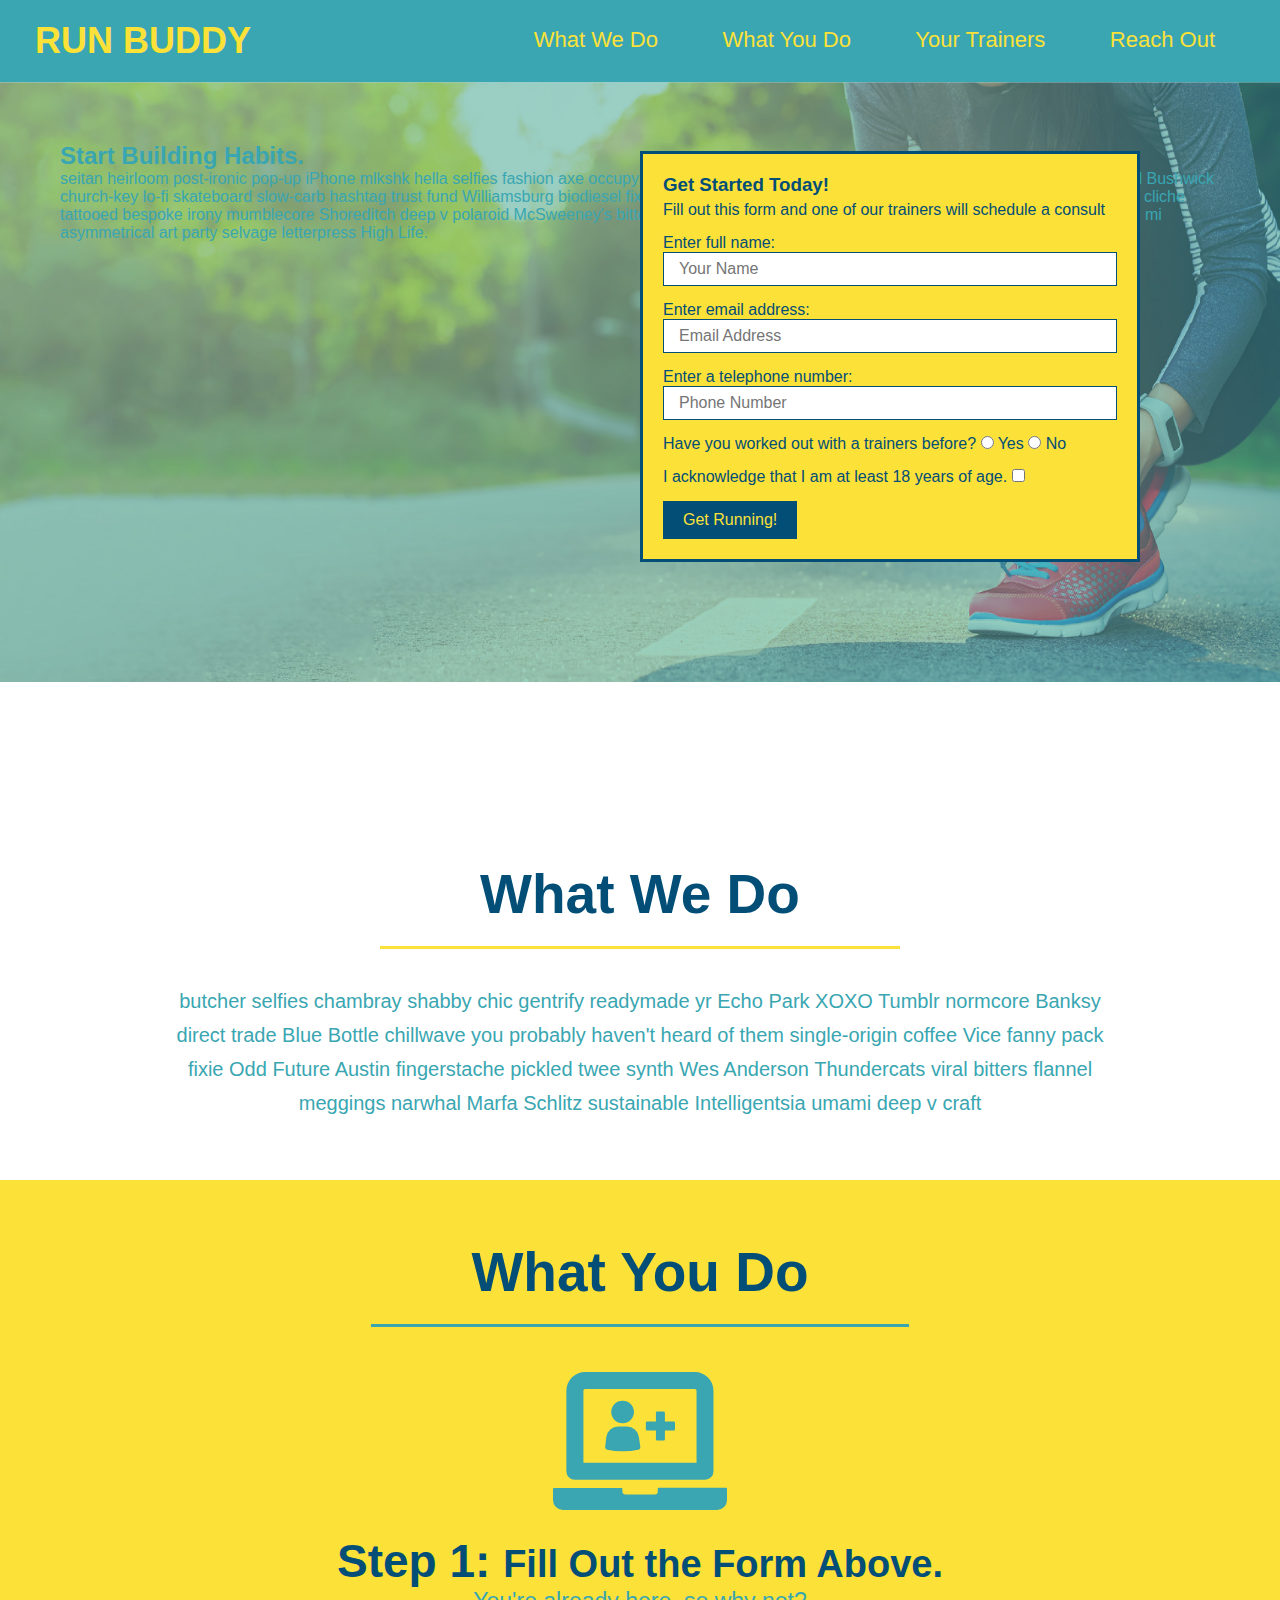
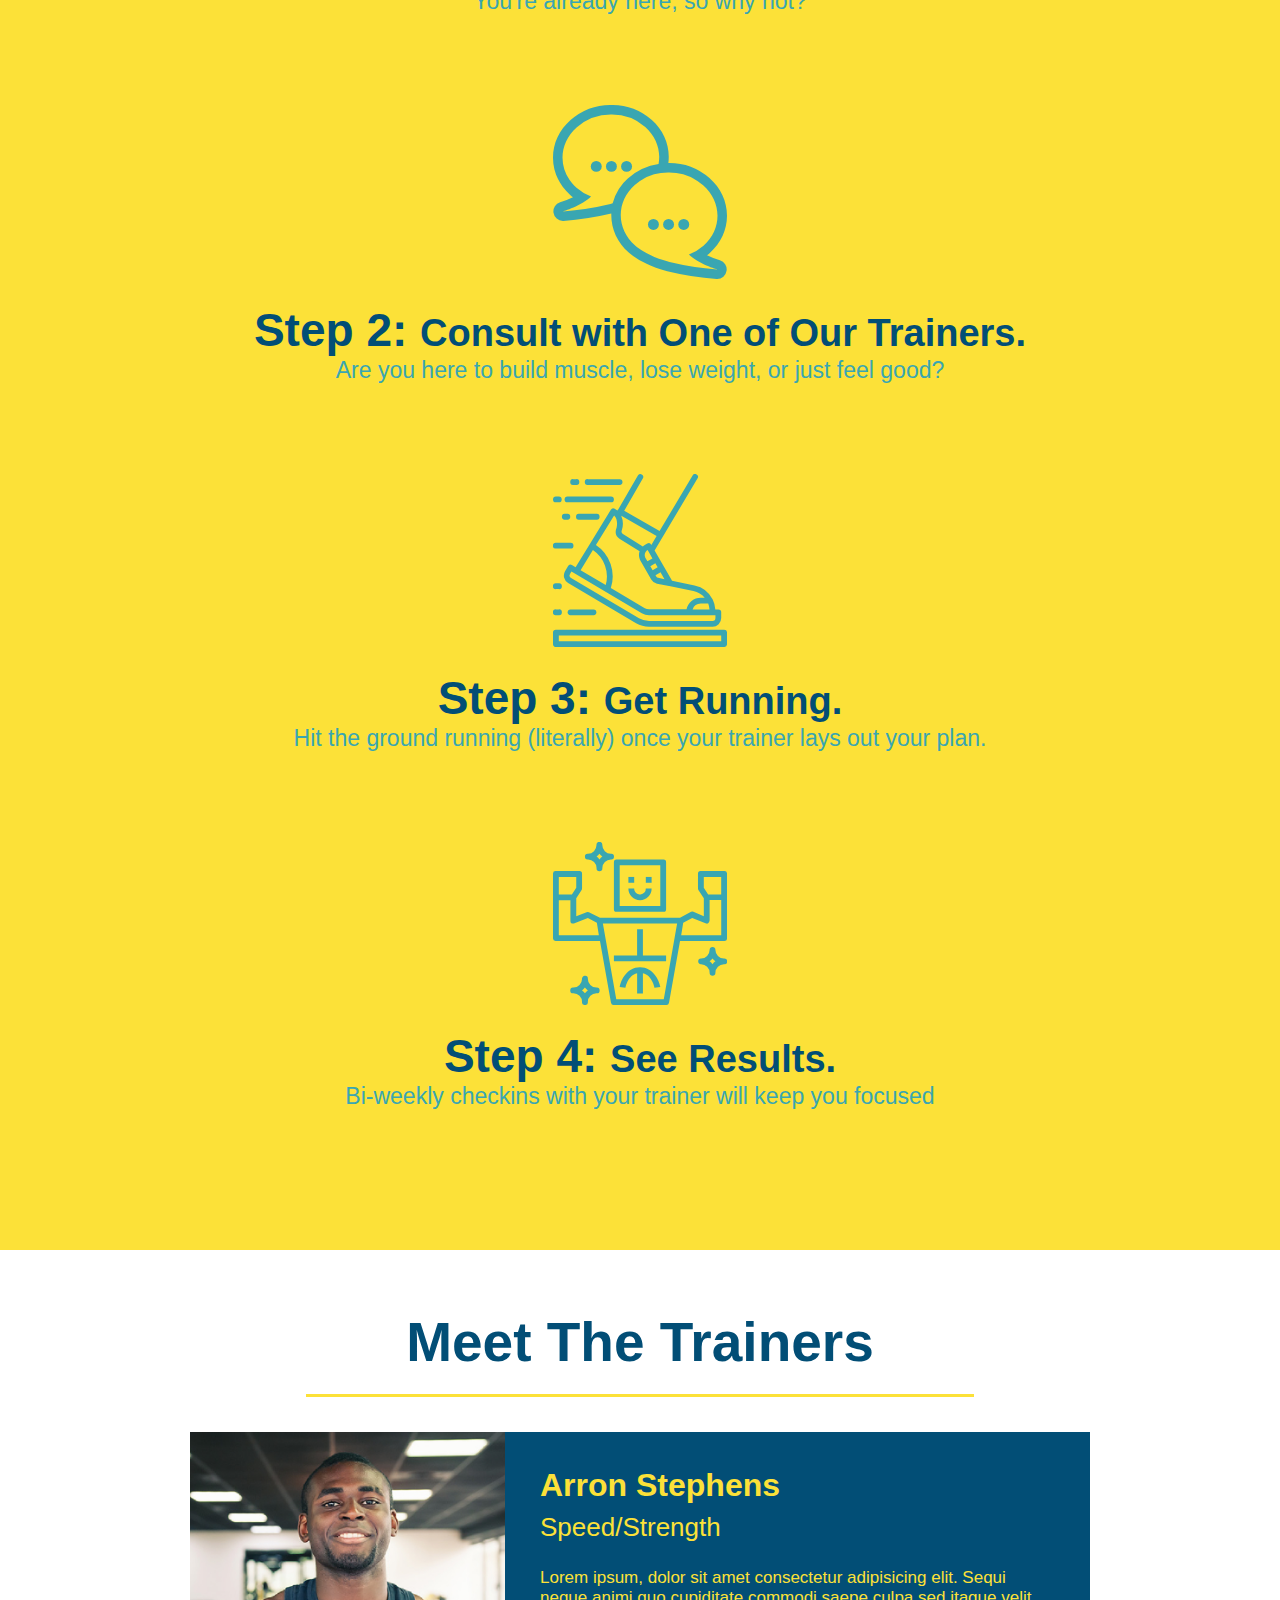
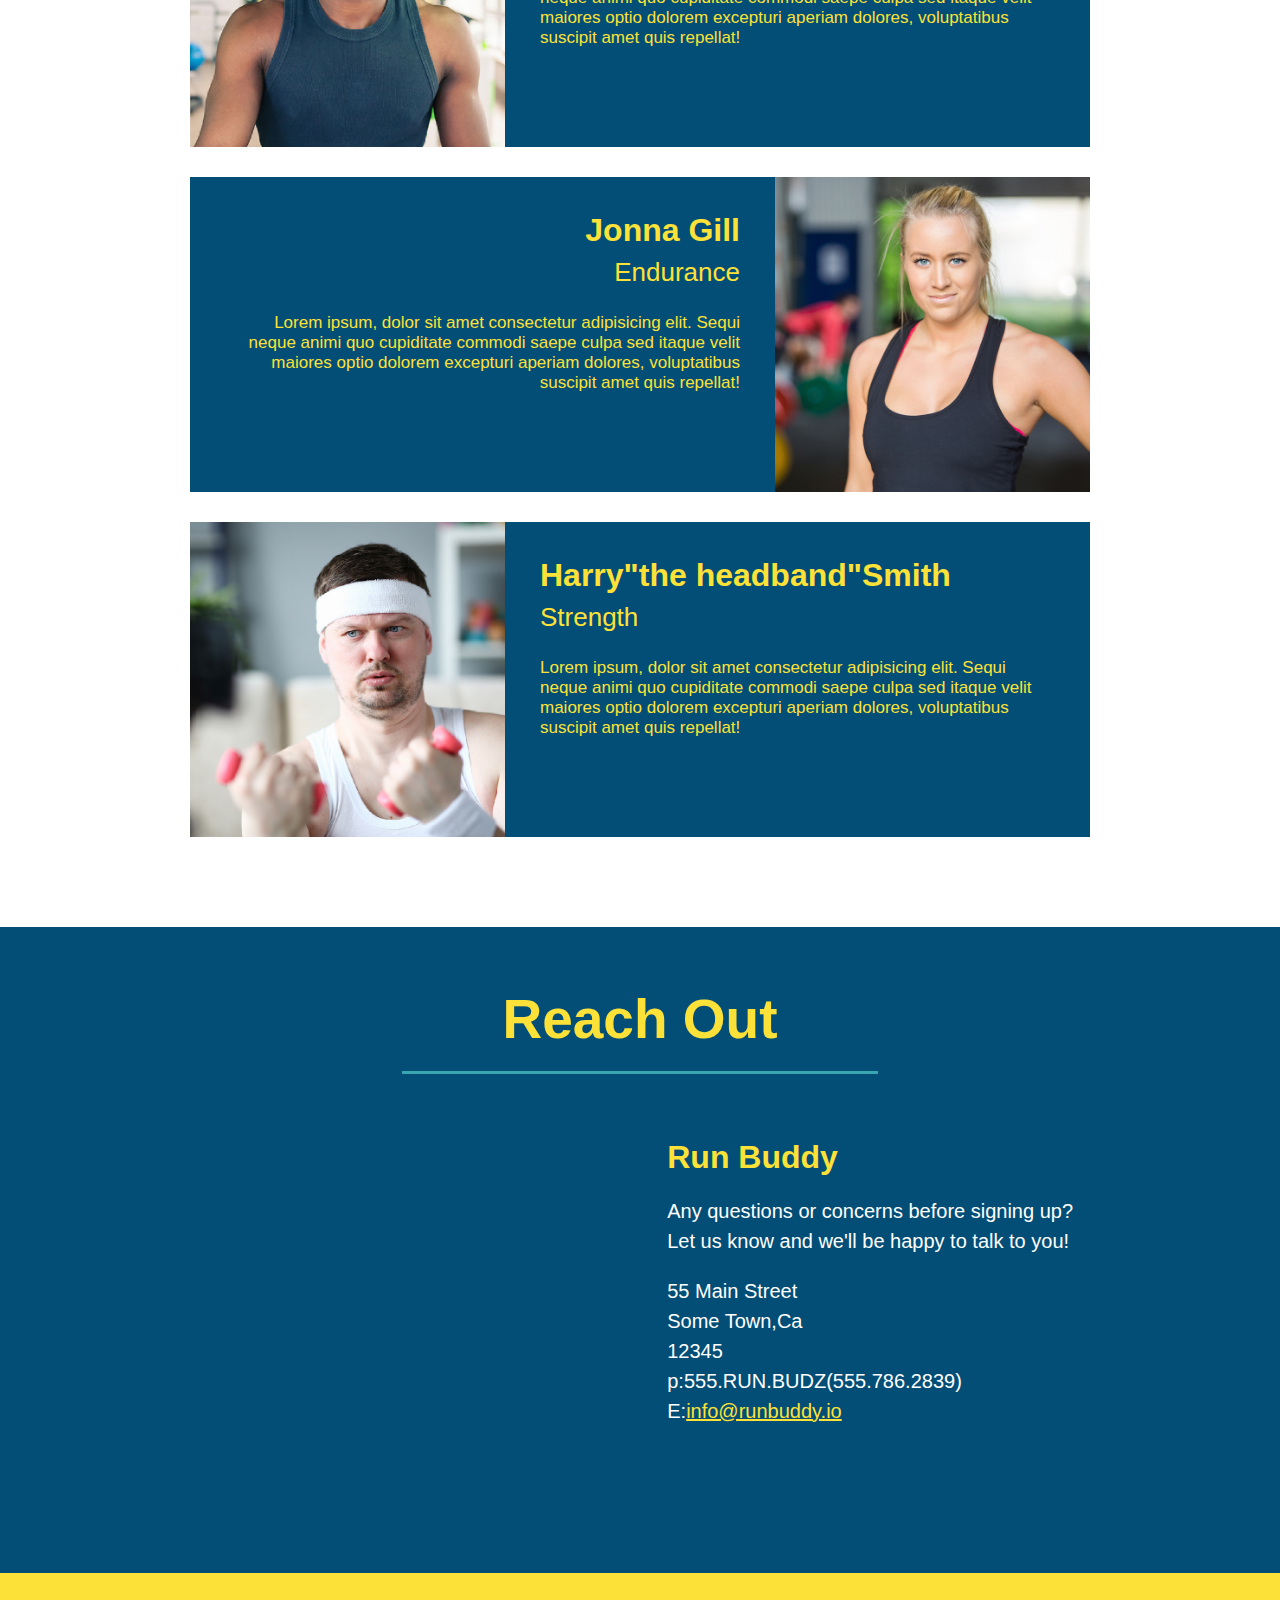
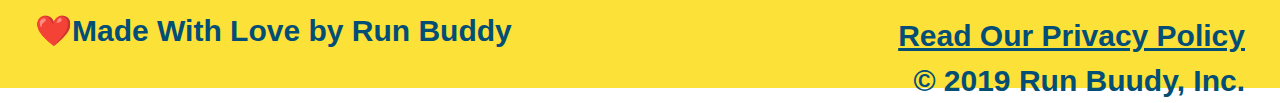
==== index.html @ 034f55db "add content to hero,replace image" ====
<!DOCTYPE html>
<html lang="en">
    <head>
    <meta charset="UTF-8"/>
    <title> Run Buddy</title> 
    <link rel="stylesheet" href="./assets/css/style.css" />
    </head>

    <body>
        <!--navigation-->
        <header> 
            <h1>
                <a href="/">RUN BUDDY</a> 
            </h1>
            <nav>
                <ul>
                    <li>
                        <a href="#what-we-do">What We Do</a>
                   </li>

                   <li>
                       <a href="#what-you-do">What You Do</a>
                   </li>

                   <li>
                       <a href="#your-trainers">Your Trainers</a>
                   </li>

                   <li>
                       <a href="#reach-out">Reach Out</a>
                   </li>
                </ul>
            </nav>
        </header>

        <section class="hero">
            <div class="hero-cta">
                <h2>Start Building Habits.</h2>
                <p>
                  seitan heirloom post-ironic pop-up iPhone mlkshk hella selfies fashion axe occupy readymade put a bird on it messenger bag Wes Anderson Schlitz plaid Bushwick church-key lo-fi skateboard slow-carb hashtag trust fund Williamsburg biodiesel fixie farm-to-table 8-bit banjo XOXO Banksy chillwave bicycle rights retro cliche tattooed bespoke irony mumblecore Shoreditch deep v polaroid McSweeney's bitters cray gentrify tofu Marfa you probably haven't heard of them yr banh mi asymmetrical art party selvage letterpress High Life.
                </p>
              </div>
            <div class="hero-form">
                <h3> Get Started Today!</h3>
                <p>Fill out this form and one of our trainers will schedule a consult</p>
                <!-- add form element-->
                <form>
                    <lable for="name">Enter full name:</lable>
                    <input type="text"placeholder="Your Name"name="name"id="name"class="form-input">
                    <lable for ="email">Enter email address:</lable>
                    <input type="email"placeholder="Email Address"name="email"id="email"class="form-input">
                    <lable for="phone">Enter a telephone number:</lable>
                    <input type="tel"placeholder="Phone Number"name="phone"id="phone"class="form-input">
                    <p>
                        Have you worked out with a trainers before?
                        <input type="radio"name="trainer-confirm"id="trainer-yes"/>
                        <lable for="tranier-yes">Yes</lable>
                        <input type="radio"name="trainer-confirm"id="trainer-no"/>
                        <lable for="trainer-no">No</lable>
                    </p>
                    <p>
                        I acknowledge that I am at least 18 years of age.
                        <input type="checkbox"name="age-confirm"id="checkbox"/>
                    </p>
                    <button type="submmit">
                        Get Running!
                    </button>
                </form>
            </div>
        </section>
        <!--hero/jumbotron-->
        <section>
        </section>

        <!--"what we do " section-->
        <section id="what-we-do" class="intro">
            <h2 class="section-title primary-border">What We Do</h2>
            <p>
                butcher selfies chambray shabby chic gentrify readymade yr Echo Park XOXO Tumblr normcore Banksy direct trade Blue Bottle chillwave you probably haven't heard of them single-origin coffee Vice fanny pack fixie Odd Future Austin fingerstache pickled twee synth Wes Anderson Thundercats viral bitters flannel meggings narwhal Marfa Schlitz sustainable Intelligentsia umami deep v craft
            </p>
        </section>

        <!--"what you do"section-->
        <section id="what-you-do" class="steps">
            <h2 class="section-title secondary-border">What You Do</h2>

            <div>
                <img src="./assets/images/step-1.svg" alt=""/>
                <h3>Step 1: <span>Fill Out the Form Above.</span></h3>
                <p>You're already here, so why not?</p>
            </div>

            <div>
                <img src="./assets/images/step-2.svg" alt=""/>
                <h3>Step 2: <span>Consult with One of Our Trainers.</span></h3>
                <p>Are you here to build muscle, lose weight, or just feel good?</p>
            </div>

            <div>
                <img src="./assets/images/step-3.svg" alt=""/>
                <h3>Step 3: <span>Get Running.</span></h3>
                <p>Hit the ground running (literally) once your trainer lays out your plan.</p>
            </div>

            <div>
                <img src="./assets/images/step-4.svg" alt=""/>
                <h3>Step 4: <span>See Results.</span></h3>
                <p>Bi-weekly checkins with your trainer will keep you focused</p>
            </div>
        </section>

        <!--"meet the trainers"section-->
        <section id="your-trainers" class="trainers">
            <h2 class="section-title primary-border">
                Meet The Trainers
            </h2>
            <article class="trainer">
                <img src="./assets/images/trainer-1.jpg"alt="Arron stephens in his workout clothes,ready to pump iron"/>
                <div class="trainer-bio text-left">
                    <h3>Arron Stephens</h3>
                    <h4>Speed/Strength</h4>
                    <p>
                        Lorem ipsum, dolor sit amet consectetur adipisicing elit. Sequi neque animi quo cupiditate commodi saepe culpa sed
                        itaque velit maiores optio dolorem excepturi aperiam dolores, voluptatibus suscipit amet quis repellat!
                    </p>
                </div>
            </article>
            <!--second trainer bio-->
            <article class="trainer">
                <div class="trainer-bio text-right" >
                    <h3>Jonna Gill</h3>
                    <h4>Endurance</h4>
                    <p>
                        Lorem ipsum, dolor sit amet consectetur adipisicing elit. Sequi neque animi quo cupiditate commodi saepe culpa sed
                        itaque velit maiores optio dolorem excepturi aperiam dolores, voluptatibus suscipit amet quis repellat!
                    </p>
                </div>
                <img src="./assets/images/trainer-2.jpg"alt="Joanna Gill cooling off after a workout"/>
            </article>
            <!--third trainer bio-->
            <article class="trainer">
                <img src="./assets/images/trainer-3.jpg"alt="Harry Smith wearing a headband and lifting comically small pink weights"/>
                <div class="trainer-bio text-left">
                    <h3>Harry"the headband"Smith</h3>
                    <h4>Strength</h4>
                    <p> Lorem ipsum, dolor sit amet consectetur adipisicing elit. Sequi neque animi quo cupiditate commodi saepe culpa sed
                        itaque velit maiores optio dolorem excepturi aperiam dolores, voluptatibus suscipit amet quis repellat!</p>
                </div>

            </article>
        </section>

        <!--"reach out "section-->
        <section id="reach-out"class="contact">
            <h2 class="section-title secondary-border">Reach Out</h2>
            <div class="contact-info">
                <iframe src="https://www.google.com/maps/embed?pb=!1m18!1m12!1m3!1d3149.5458598491173!2d-120.43435208438622!3d37.87091531439484!2m3!1f0!2f0!3f0!3m2!1i1024!2i768!4f13.1!3m3!1m2!1s0x8090db7cda478e35%3A0xe12336ef8ade41b1!2sMain%20St%2C%20California%2095327!5e0!3m2!1sen!2sus!4v1649788258182!5m2!1sen!2sus" 
                width="400" 
                height="400" 
                style="border:0;" 
                allowfullscreen="" 
                loading="lazy">
            </iframe>
            
            <div>
            <h3>Run Buddy</h3>
            <p>
                Any questions or concerns before signing up?
                <br/>
                Let us know and we'll be happy to talk to you!
            </p>
            <address>
                55 Main Street<br/>
                Some Town,Ca<br/>
                12345<br/>
                p:555.RUN.BUDZ(555.786.2839)<BR/>
                E:<a href="mailto:info@runbuddy.io">info@runbuddy.io</a>
            </address>
            </div>
            </div>
            
        </section>

        <!--footer-->
        <footer>
            <h2>❤️Made With Love by Run Buddy
                <div>
                    <a href="./privacy-policy.html">Read Our Privacy Policy</a><br />
                    &copy; 2019 Run Buudy, Inc.
                </div>
            </h2>
        </footer>

    </body>

</html>
---- assets/css/style.css ----
*{
    margin:0;
    padding: 0;
    box-sizing: border-box;
}

body{
    color: #39a6b2;
    font-family: Helvetica, Arial, sans-serif;
}

/*aplly styles to <header>*/
header{
    padding: 20px 35px;
    background-color: #39a6b2;
}
header h1{
    font-weight: bold;
    font-size: 36px;
    color:#fce138;
    margin:0; 
    display: inline;
}

header a{
    text-decoration: none;
    color:#fce138;
}

header nav{
    float: right;
    margin: 7px 0;
}

header nav ul li{
    display: inline;
}

header nav ul li a{
    margin:0 30px;
    font-weight: lighter;
    font-size: 22px;
}
/*style header end*/

/*apply style to footer*/
footer{
    background:#fce138;
    width: 100%;
    padding:40px 35px;
}

footer h2{
    display:inline;
    color:#024e76;
    font-size: 30px;
    margin:0;
}

footer div{
    float:right;
    line-height:1.5;
    text-align: right;
}

footer a{
    color: #024e76;
}

section{
    padding: 60px;
}
/* style footer end*/

/* hero style start*/
.hero{
    background-image: url(../images/hero-bg.jpg);
    height: 600px;
    background-size: cover;
    background-position: center;
    position: relative;
}

.hero-form{
    border:solid 3px #024e76;
    background-color: #fce138;
    padding:20px;
    width: 500px;
    color:#024e76;
    position: absolute;
    bottom: 120px;
    right: 140px;
    
}

.hero-form h3{
    margin: 0;
}

.hero-form p{
    margin: 5px 0 15px 0;
}

.form-input{
    border:1px solid #024e76;
    display: block;
    padding:7px 15px;
    font-size: 16px;
    color:#024e76;
    width: 100%;
    margin-bottom: 15px;
}

.hero-form button{
    color:#fce138;
    background-color: #024e76;
    border:none;
    padding: 10px 20px;
    font-size: 16px;
}
/*hero style End*/  

/*what we do section*/
.intro{
    text-align: center;
}


.intro p{
    line-height: 1.7;
    color: #39a6b2;
    width: 80%;
    font-size: 20px;
    margin: 0 auto;
}
/*what we do section end*/

/*what you do section*/

.steps{
    text-align: center;
    background: #fce138;
}

.section-title{
    font-size: 55px;
    color: #024e76;
    margin-bottom: 35px;
    padding: 0 100px 20px 100px;
    display: inline-block;
    border-bottom: 3px solid;


}

.primary-border{
    border-color: #fce138;
}

.secondary-border{
    border-color: #39a6b2;
}

.steps div{
    margin-bottom: 80px;
}

.steps img{
    width: 15%;
    margin: 10px 0;
}

.steps h3{
    color: #024e76;
    font-size: 46px;
    margin-top: 10px;
}

.steps p{
    color: #39a6b2;
    font-size: 23px;
}

.steps span{
    font-size: 38px;
}

/*what you do section end*/

/*style meet the trainers section*/

.trainers{
    text-align: center;
} 

.trainer{
    width: 900px;
    margin:0 auto 30px auto;
    background: #024e76;
    color: #fce138;
    overflow: auto;
}

.trainer img{
    width: 35%;
    float: left;
}

.trainer-bio{
    padding: 35px;
    float: left;
    width: 65%;
}

.text-left{
    text-align: left;
}

.text-right{
    text-align: right;
}

.trainer-bio h3{
    font-size: 32px;
    margin-bottom: 8px;
}

.trainer-bio h4{
    font-weight: lighter;
    font-size: 26px;
    margin-bottom: 25px;
}

.trainer-bio p{
    font-size: 17px;
}
/* style meet the trainer end*/

/*style reach out section start*/
.contact{
    background: #024e76;
    text-align: center;
}

.contact h2{
    color: #fce138;
}

.contact-info iframe{
    width: 400px;
    height: 400px;
}

.contact-info div{
    width: 410px;
    display: inline-block;
    text-align: left;
    margin: 30px 0 0 60px;
    color: white;
    vertical-align: top;
}

.contact-info h3 {
    color: #fce138;
    font-size: 32px;
  }
  
  .contact-info p, .contact-info address {
    margin: 20px 0;
    line-height: 1.5;
    font-size: 20px;
    font-style: normal;
  }
  
  .contact-info a {
    color: #fce138;
  }
  
  /* REACH OUT STYLES END */
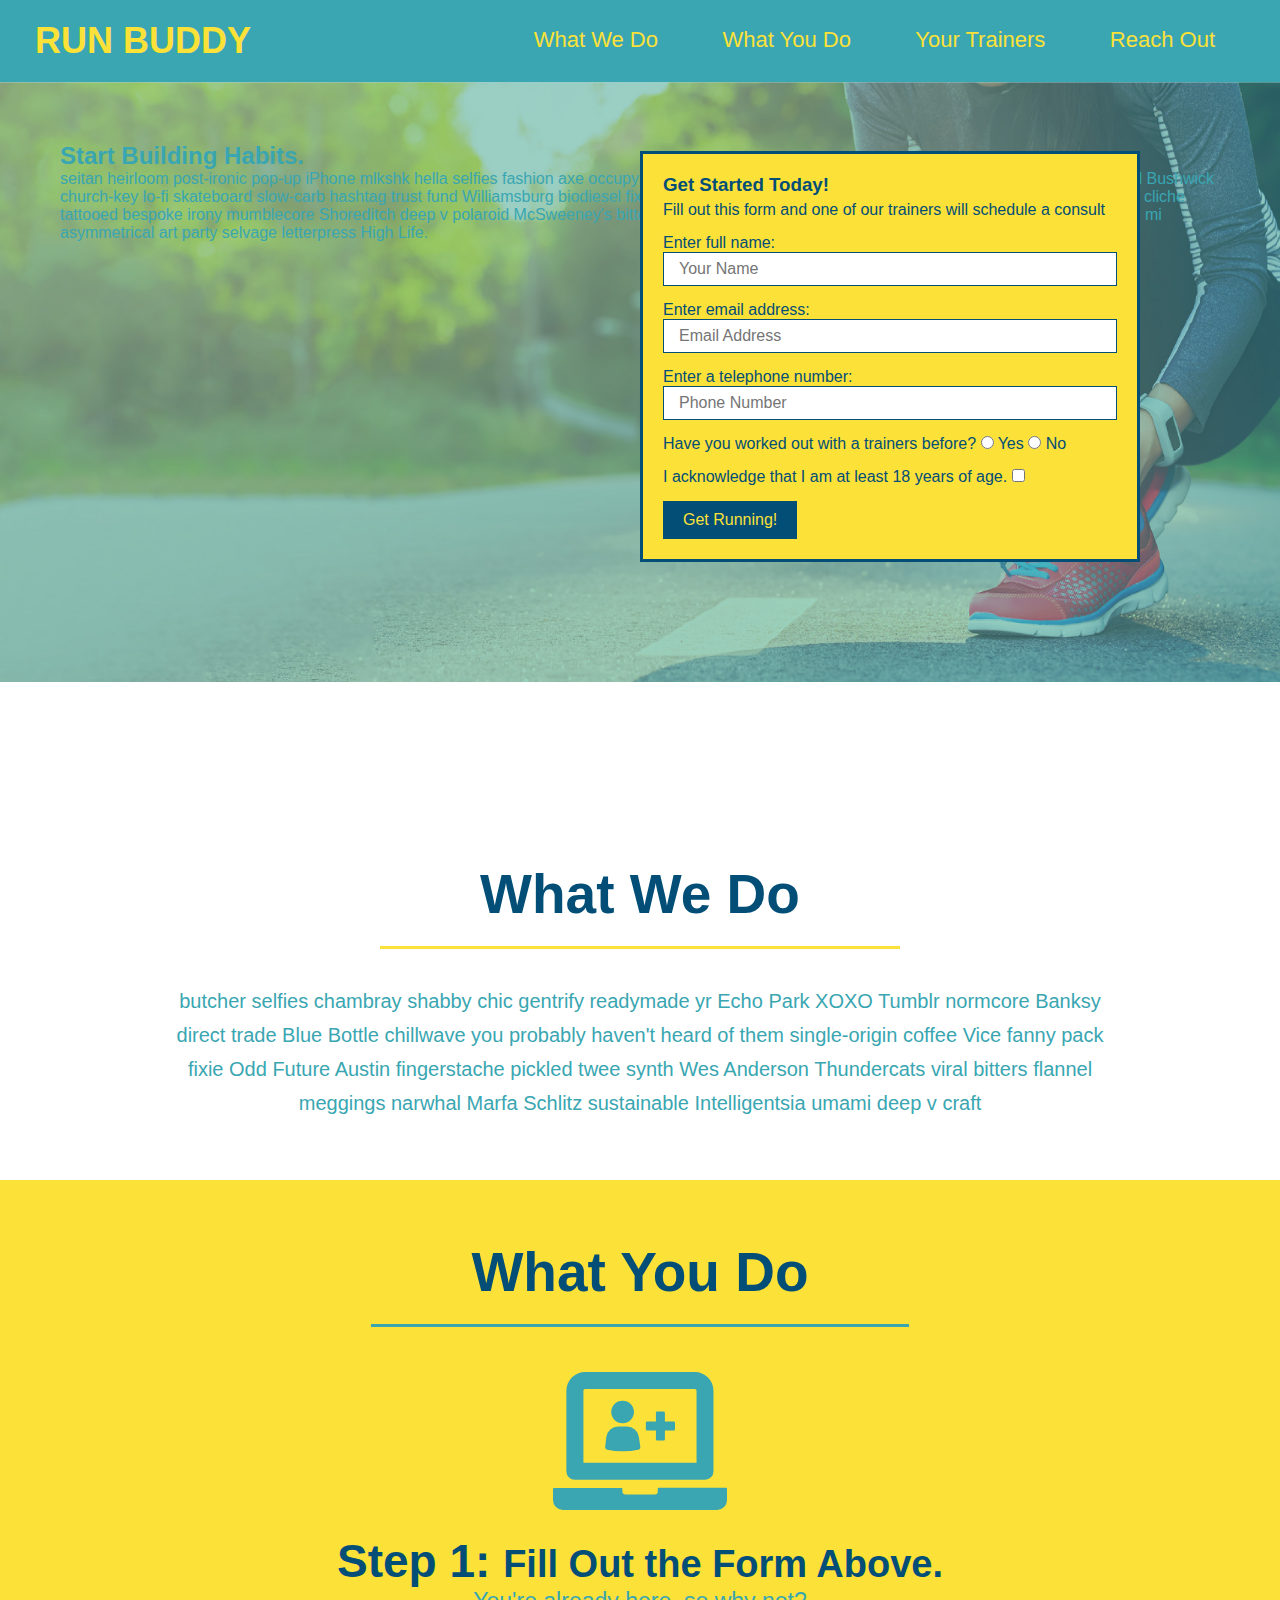
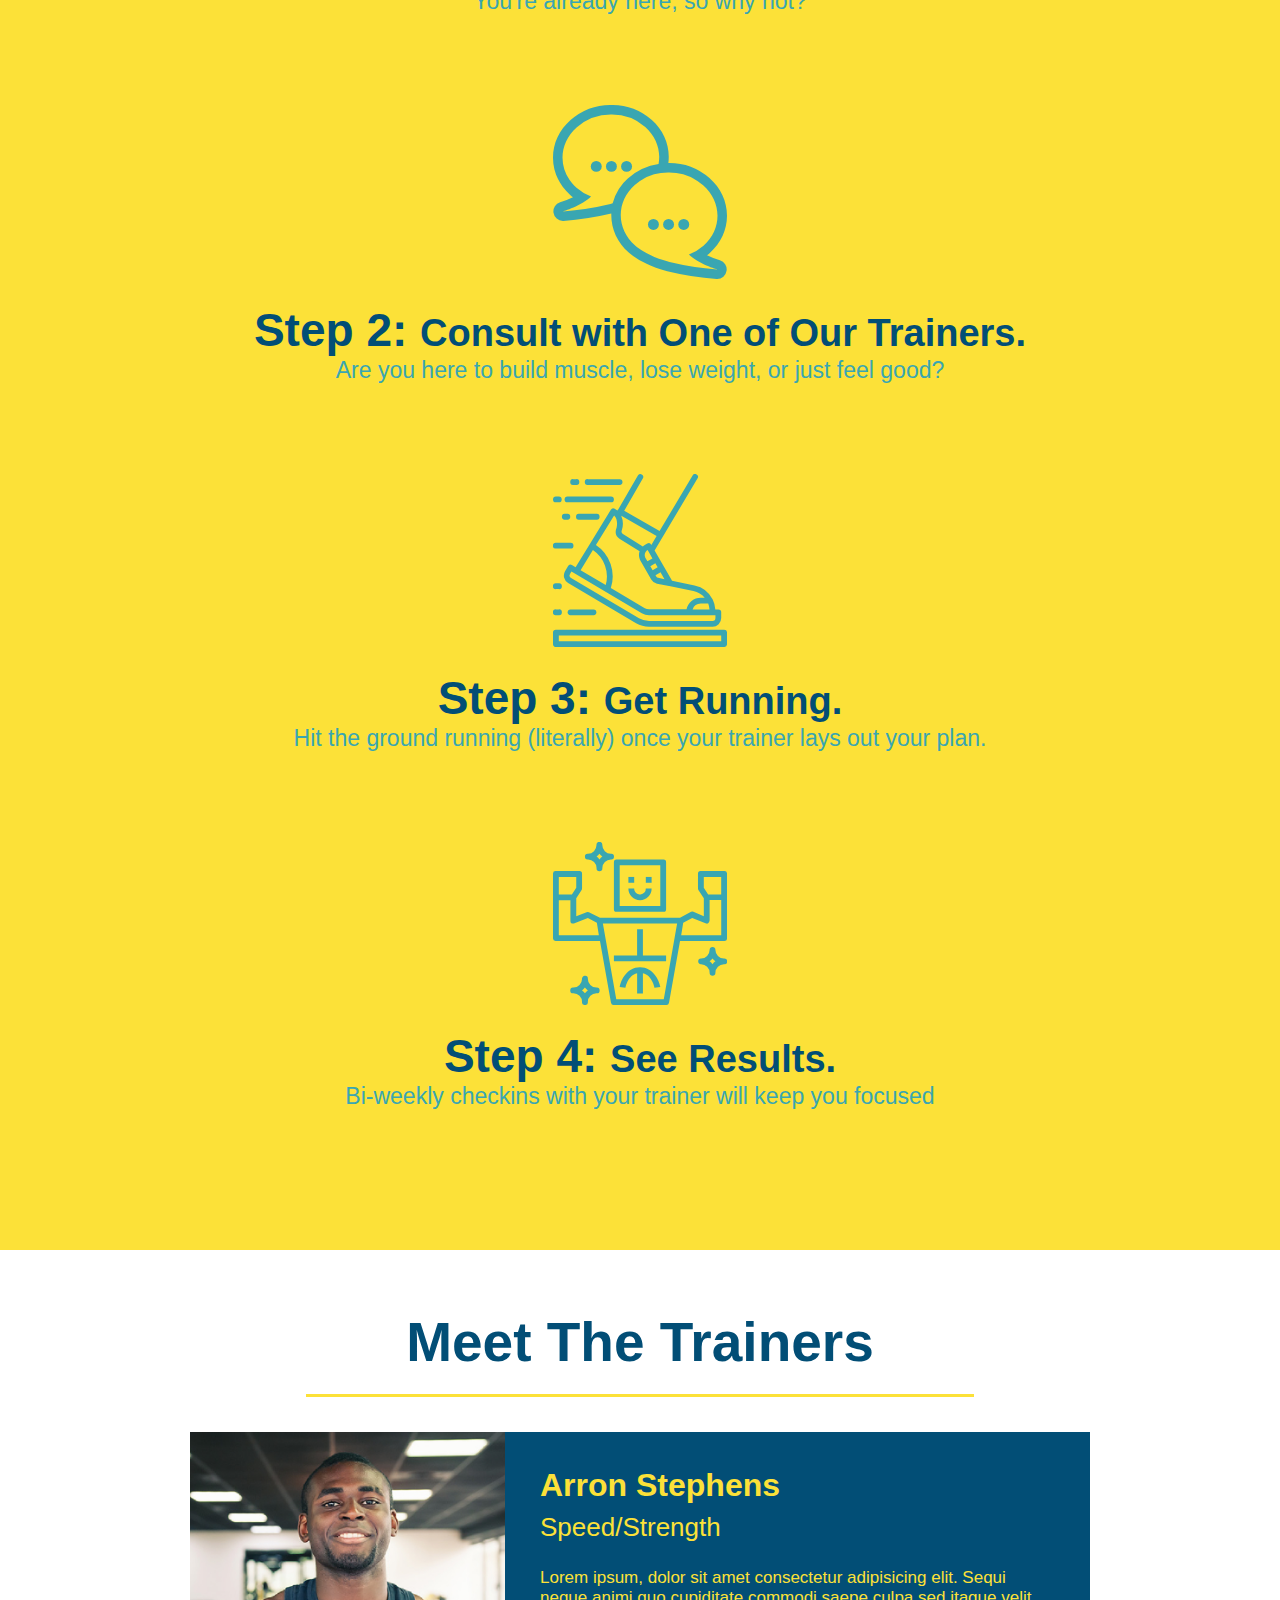
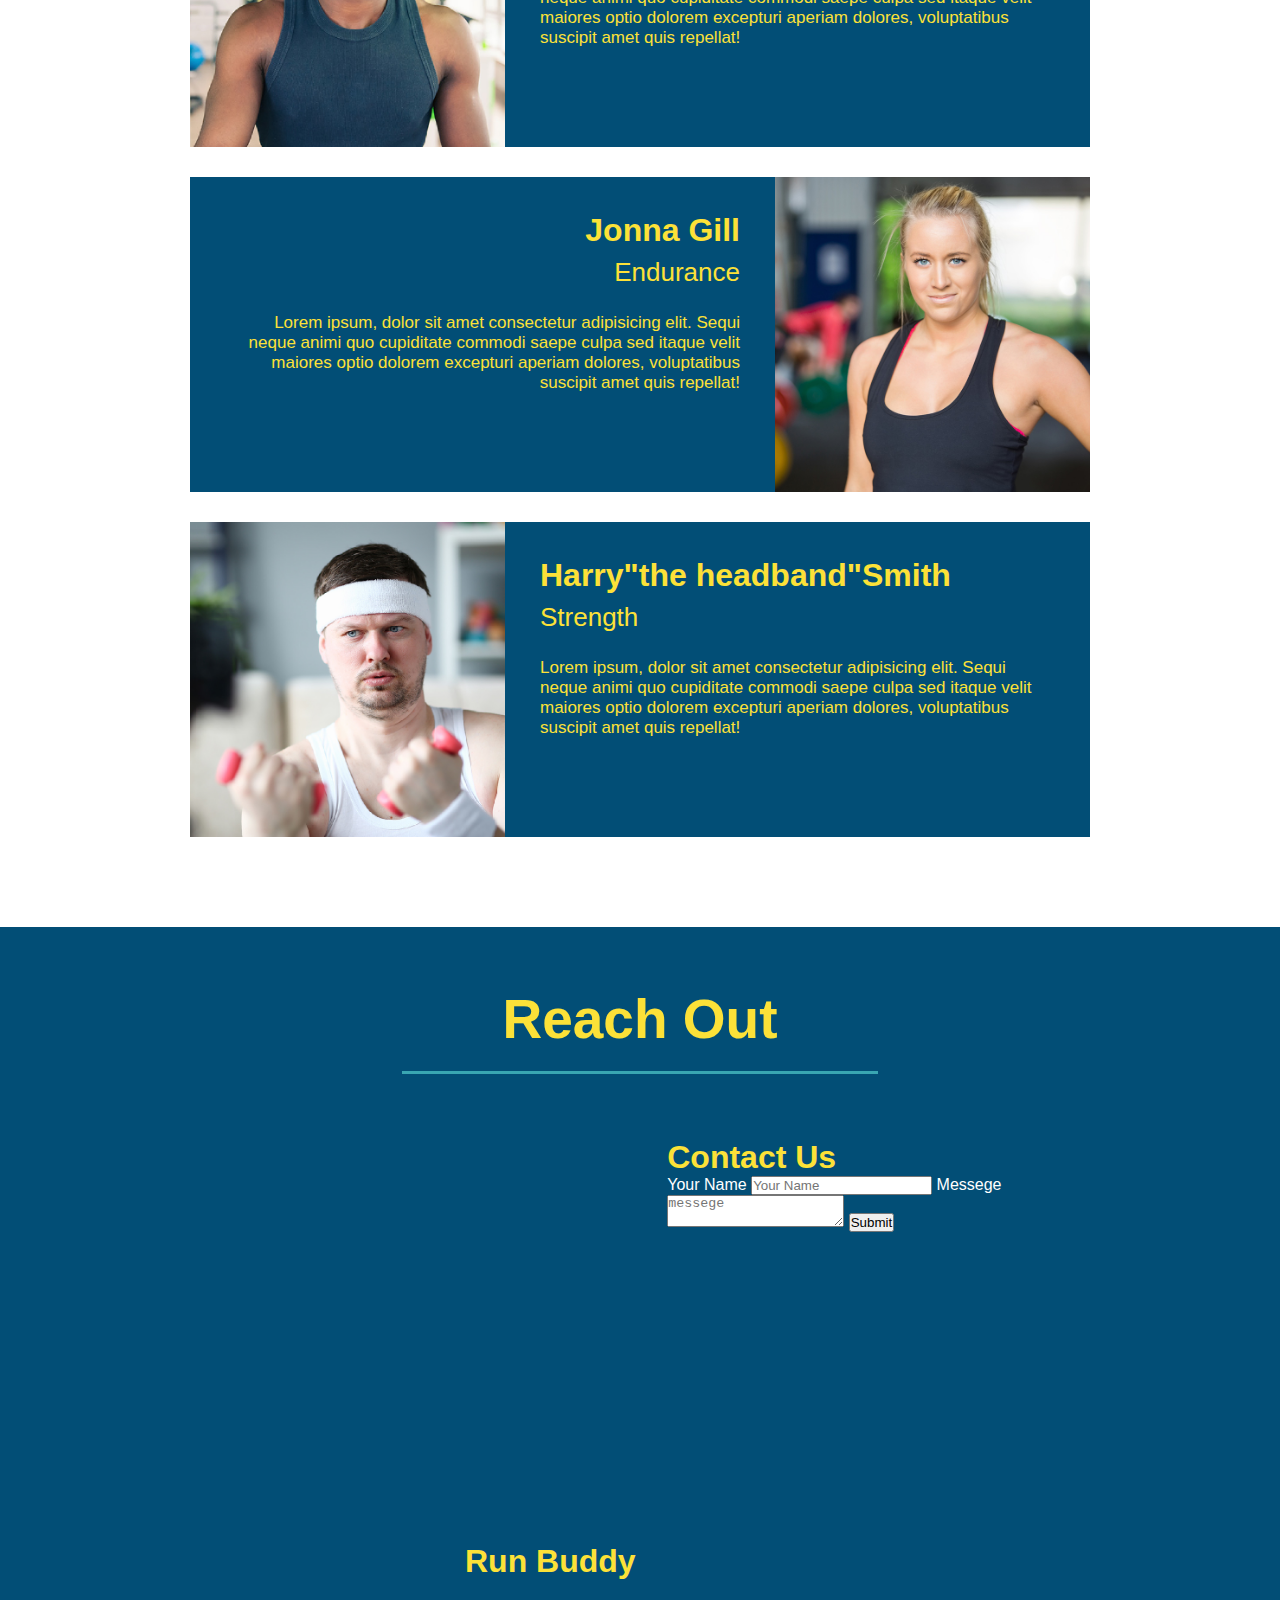
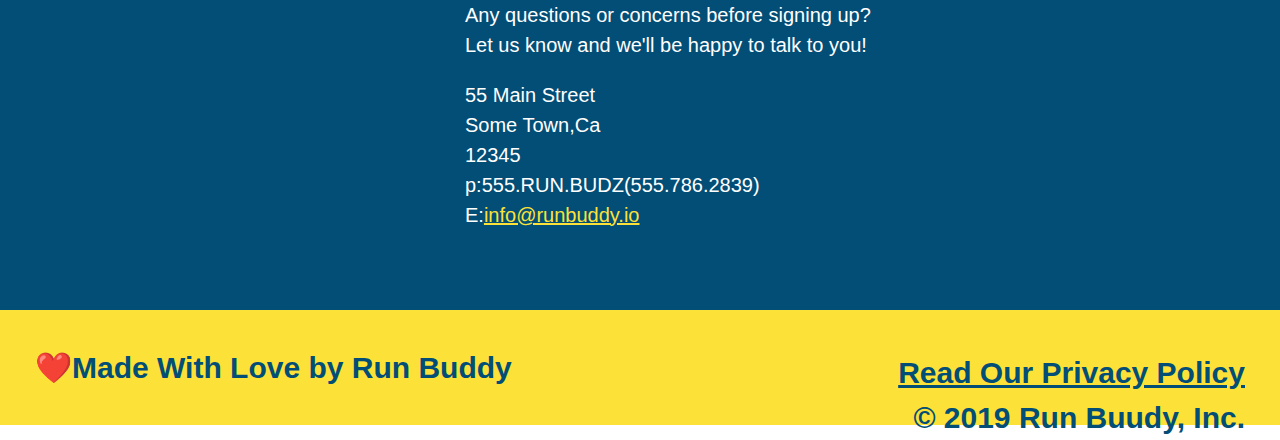
==== commit f4195028: "add contact form" ====
--- a/index.html
+++ b/index.html
@@ -161,6 +161,19 @@
                 allowfullscreen="" 
                 loading="lazy">
             </iframe>
+            <div class="contact-form">
+                <h3>Contact Us</h3>
+                <form>
+                    <lable for="contact-name">Your Name</lable>
+                    <input type="text" id="contact-name"placeholder="Your Name"/>
+
+                    <lable for="contact-messege">Messege</lable>
+                    <textarea id="contact-messege"placeholder="messege"></textarea>
+
+                    <button type="submit">Submit</button>
+                </form>
+
+            </div>
             
             <div>
             <h3>Run Buddy</h3>
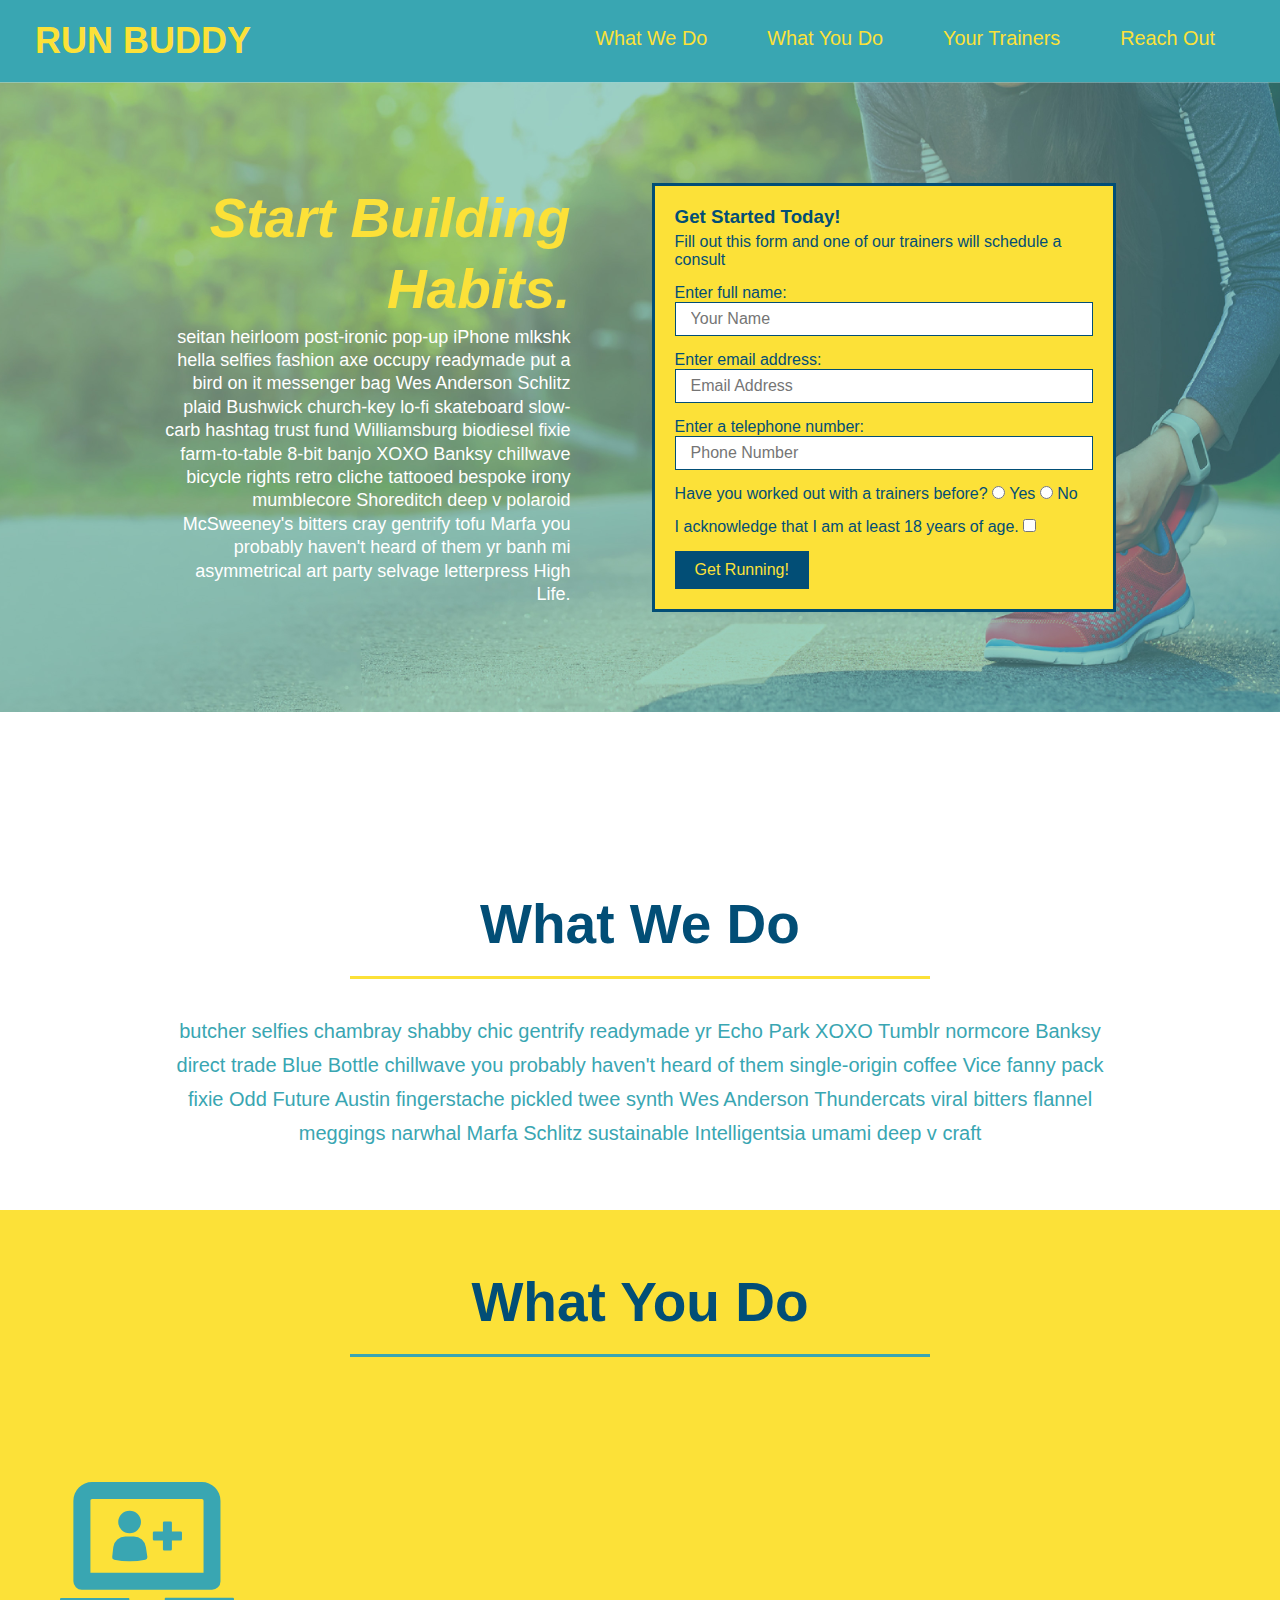
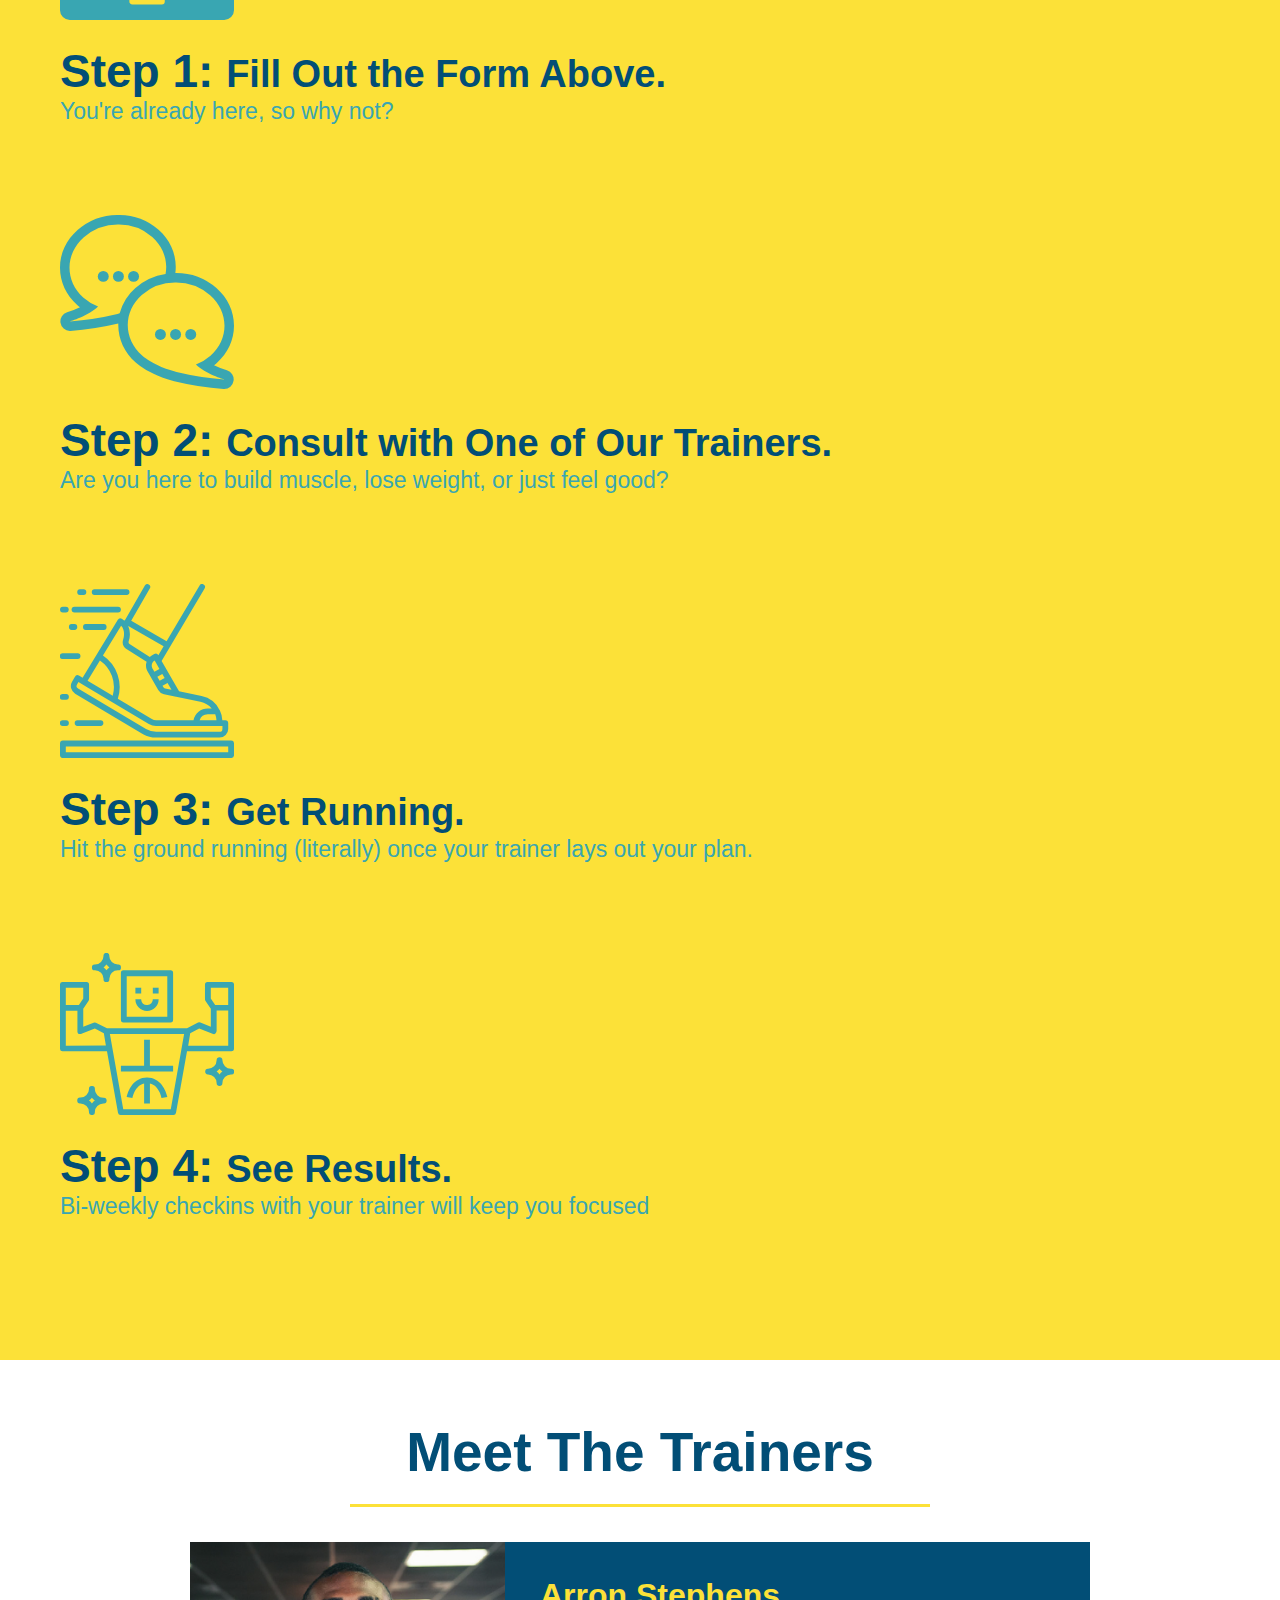
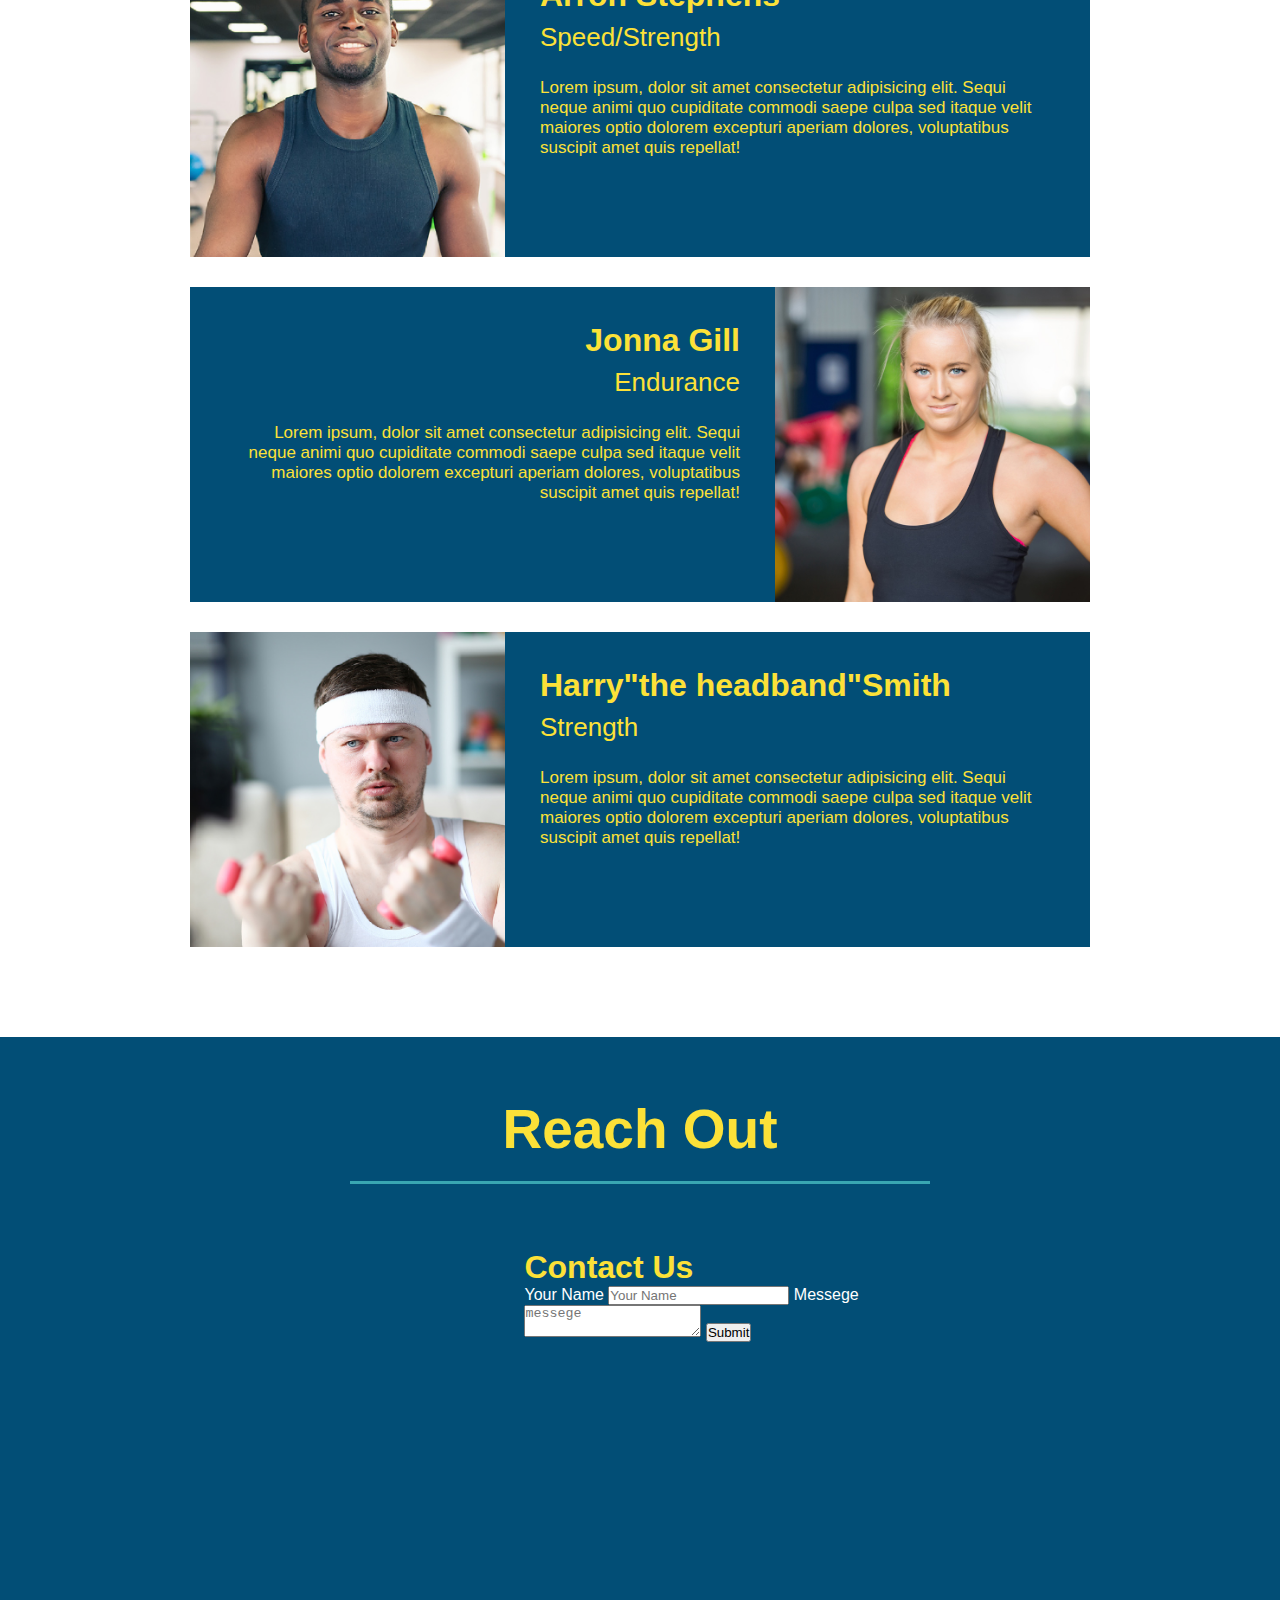
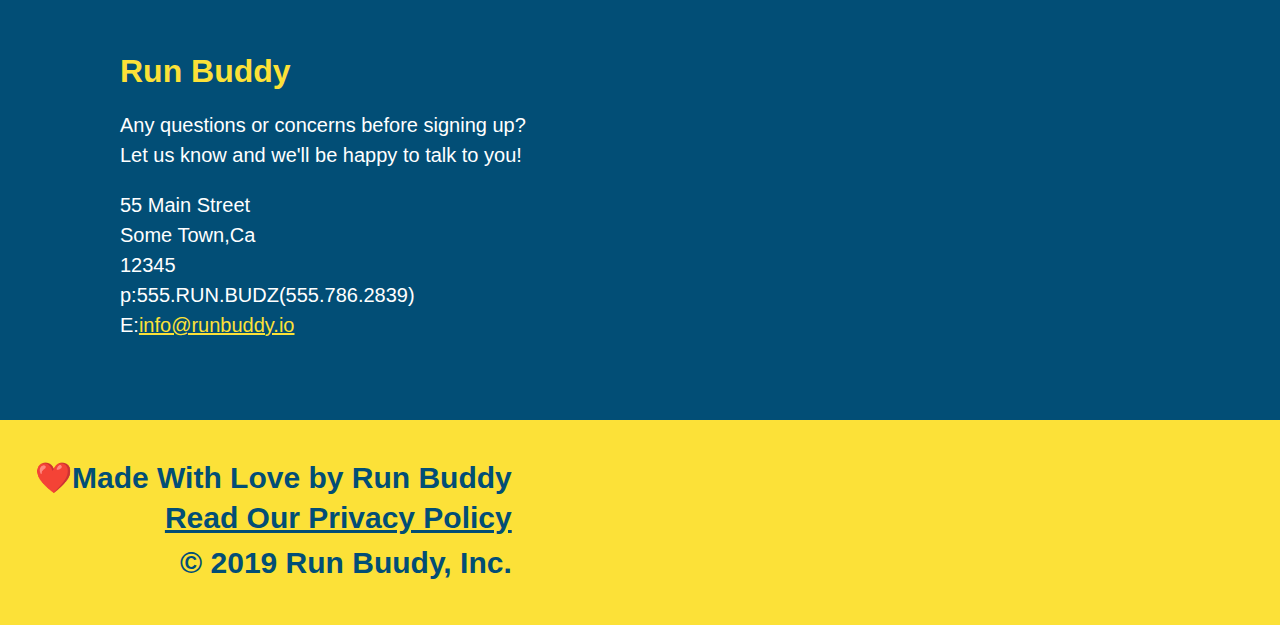
==== commit 5742cbfd: "add flexbox to the content" ====
--- a/index.html
+++ b/index.html
@@ -74,15 +74,21 @@
 
         <!--"what we do " section-->
         <section id="what-we-do" class="intro">
+            <div class="flex-row">
             <h2 class="section-title primary-border">What We Do</h2>
+            </div>
+            <div class="flex-row">
             <p>
                 butcher selfies chambray shabby chic gentrify readymade yr Echo Park XOXO Tumblr normcore Banksy direct trade Blue Bottle chillwave you probably haven't heard of them single-origin coffee Vice fanny pack fixie Odd Future Austin fingerstache pickled twee synth Wes Anderson Thundercats viral bitters flannel meggings narwhal Marfa Schlitz sustainable Intelligentsia umami deep v craft
             </p>
+            </div>
         </section>
 
         <!--"what you do"section-->
         <section id="what-you-do" class="steps">
+            <div class="flex-row">
             <h2 class="section-title secondary-border">What You Do</h2>
+            </div>
 
             <div>
                 <img src="./assets/images/step-1.svg" alt=""/>
@@ -111,9 +117,11 @@
 
         <!--"meet the trainers"section-->
         <section id="your-trainers" class="trainers">
+            <div class="flex-row">
             <h2 class="section-title primary-border">
                 Meet The Trainers
             </h2>
+            </div>
             <article class="trainer">
                 <img src="./assets/images/trainer-1.jpg"alt="Arron stephens in his workout clothes,ready to pump iron"/>
                 <div class="trainer-bio text-left">
@@ -152,7 +160,9 @@
 
         <!--"reach out "section-->
         <section id="reach-out"class="contact">
+            <div class="flex-row">
             <h2 class="section-title secondary-border">Reach Out</h2>
+            </div>
             <div class="contact-info">
                 <iframe src="https://www.google.com/maps/embed?pb=!1m18!1m12!1m3!1d3149.5458598491173!2d-120.43435208438622!3d37.87091531439484!2m3!1f0!2f0!3f0!3m2!1i1024!2i768!4f13.1!3m3!1m2!1s0x8090db7cda478e35%3A0xe12336ef8ade41b1!2sMain%20St%2C%20California%2095327!5e0!3m2!1sen!2sus!4v1649788258182!5m2!1sen!2sus" 
                 width="400" 
--- a/assets/css/style.css
+++ b/assets/css/style.css
@@ -13,13 +13,15 @@
 header{
     padding: 20px 35px;
     background-color: #39a6b2;
+    display: flex;
+    justify-content: space-between;
+    flex-wrap: wrap;
 }
 header h1{
     font-weight: bold;
     font-size: 36px;
     color:#fce138;
     margin:0; 
-    display: inline;
 }
 
 header a{
@@ -28,18 +30,21 @@
 }
 
 header nav{
-    float: right;
     margin: 7px 0;
 }
 
-header nav ul li{
-    display: inline;
+header nav ul {
+    display: flex;
+    flex-wrap: wrap;
+    justify-content: center;
+    align-items: center;
+    list-style: none;
 }
 
 header nav ul li a{
     margin:0 30px;
     font-weight: lighter;
-    font-size: 22px;
+    font-size: 1.55vw;
 }
 /*style header end*/
 
@@ -48,17 +53,18 @@
     background:#fce138;
     width: 100%;
     padding:40px 35px;
+    display: flex;
+    justify-content: space-between;
+    flex-wrap: wrap;
 }
 
 footer h2{
-    display:inline;
     color:#024e76;
     font-size: 30px;
     margin:0;
 }
 
 footer div{
-    float:right;
     line-height:1.5;
     text-align: right;
 }
@@ -75,22 +81,33 @@
 /* hero style start*/
 .hero{
     background-image: url(../images/hero-bg.jpg);
-    height: 600px;
     background-size: cover;
     background-position: center;
-    position: relative;
+    display: flex;
+    justify-content: center;
+    flex-wrap: wrap;
+}
+.hero-cta{
+    width: 35%;
+    text-align: right;
+    margin: 3.5%;
+    color: #fff;
+    font-size: 18px;
+    line-height: 1.3;
+}
+.hero-cta h2{
+    font-style: italic;
+    font-size: 55px;
+    color: #fce138;
 }
 
 .hero-form{
     border:solid 3px #024e76;
     background-color: #fce138;
     padding:20px;
-    width: 500px;
     color:#024e76;
-    position: absolute;
-    bottom: 120px;
-    right: 140px;
-    
+    width: 40%;
+    margin: 3.5%;   
 }
 
 .hero-form h3{
@@ -121,9 +138,6 @@
 /*hero style End*/  
 
 /*what we do section*/
-.intro{
-    text-align: center;
-}
 
 
 .intro p{
@@ -132,13 +146,13 @@
     width: 80%;
     font-size: 20px;
     margin: 0 auto;
+    text-align: center;
 }
 /*what we do section end*/
 
 /*what you do section*/
 
 .steps{
-    text-align: center;
     background: #fce138;
 }
 
@@ -146,11 +160,11 @@
     font-size: 55px;
     color: #024e76;
     margin-bottom: 35px;
-    padding: 0 100px 20px 100px;
-    display: inline-block;
     border-bottom: 3px solid;
-
-
+    padding-bottom: 20px;
+    text-align: center;
+    margin: 0 auto 35px auto;
+    width: 50%;
 }
 
 .primary-border{
@@ -189,9 +203,6 @@
 
 /*style meet the trainers section*/
 
-.trainers{
-    text-align: center;
-} 
 
 .trainer{
     width: 900px;
@@ -239,7 +250,6 @@
 /*style reach out section start*/
 .contact{
     background: #024e76;
-    text-align: center;
 }
 
 .contact h2{
@@ -277,5 +287,8 @@
   }
   
   /* REACH OUT STYLES END */
-
-
+  .flex-row{
+      display: flex;
+  }
+
+
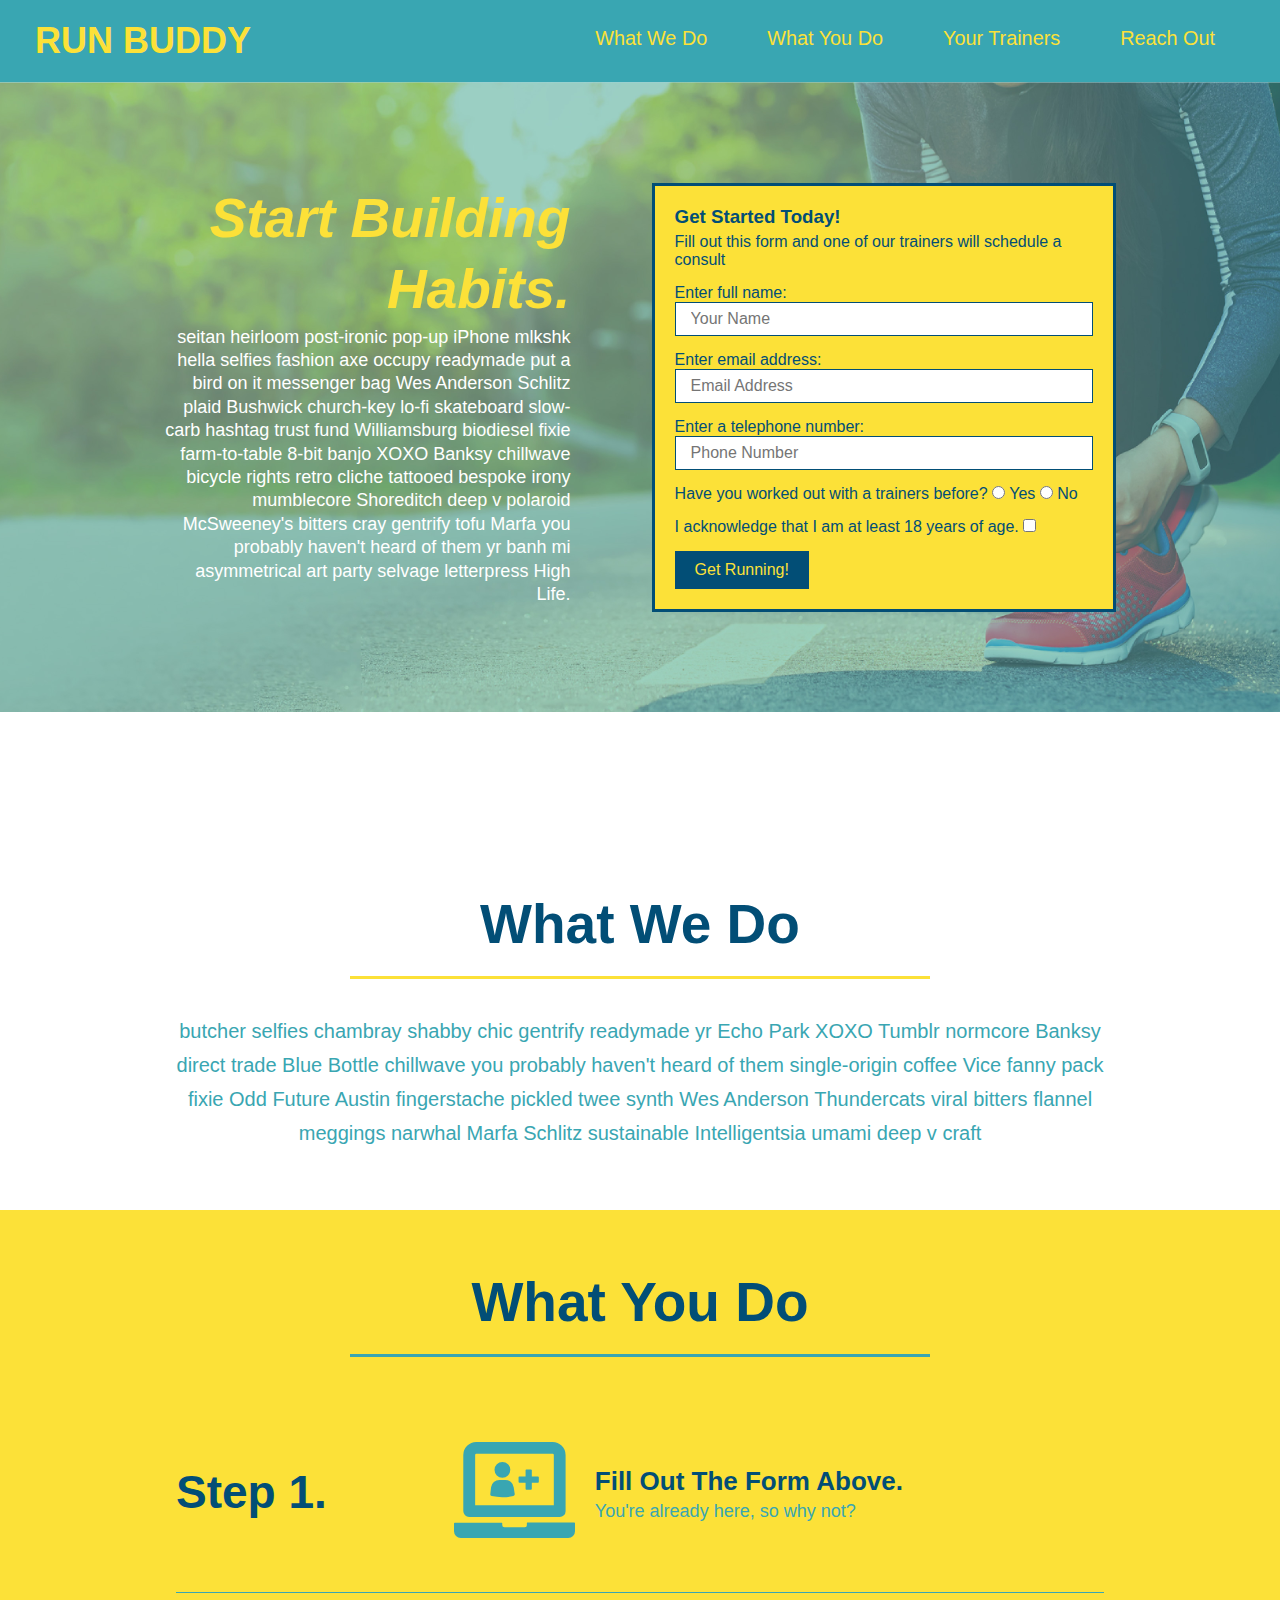
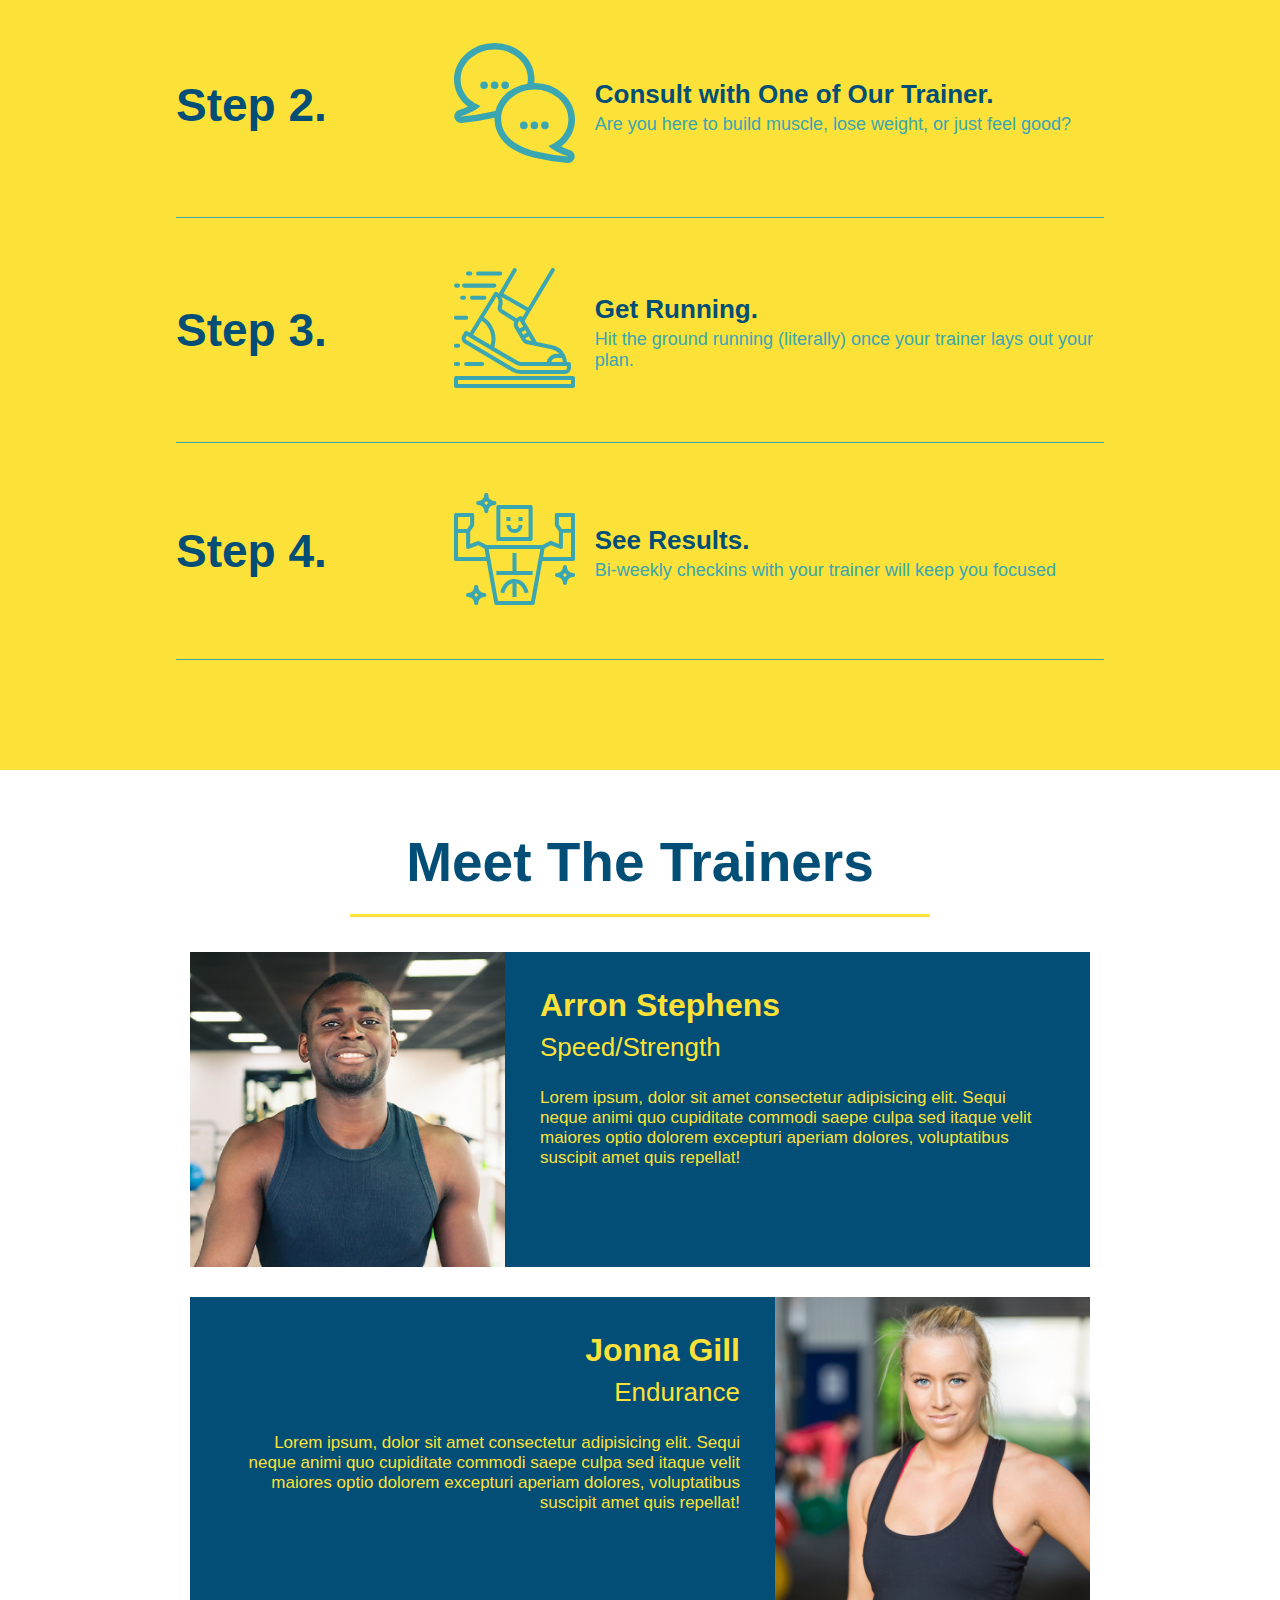
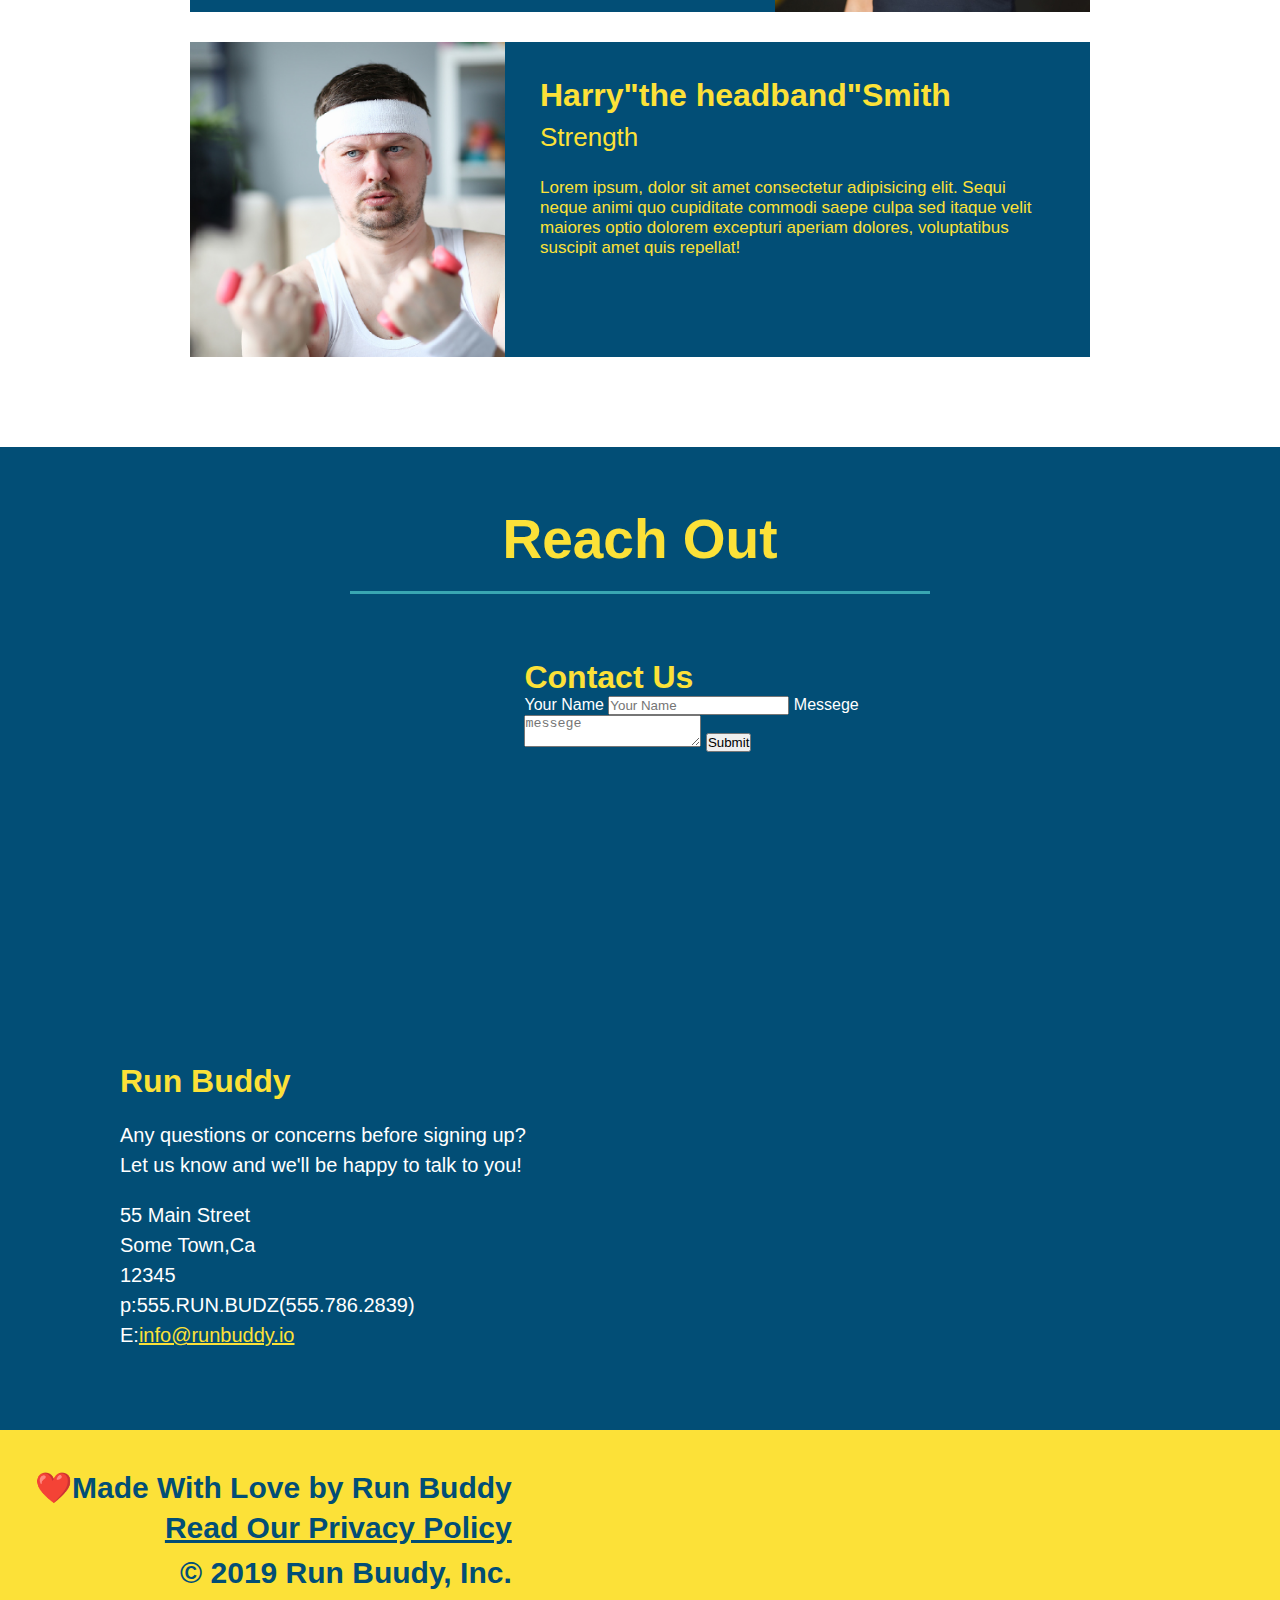
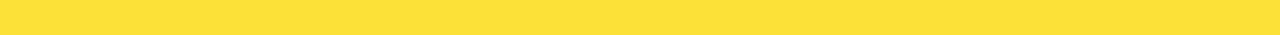
==== commit 9a81646a: "add flexbox to the steps" ====
--- a/index.html
+++ b/index.html
@@ -90,28 +90,56 @@
             <h2 class="section-title secondary-border">What You Do</h2>
             </div>
 
-            <div>
-                <img src="./assets/images/step-1.svg" alt=""/>
-                <h3>Step 1: <span>Fill Out the Form Above.</span></h3>
-                <p>You're already here, so why not?</p>
-            </div>
-
-            <div>
-                <img src="./assets/images/step-2.svg" alt=""/>
-                <h3>Step 2: <span>Consult with One of Our Trainers.</span></h3>
-                <p>Are you here to build muscle, lose weight, or just feel good?</p>
-            </div>
-
-            <div>
-                <img src="./assets/images/step-3.svg" alt=""/>
-                <h3>Step 3: <span>Get Running.</span></h3>
-                <p>Hit the ground running (literally) once your trainer lays out your plan.</p>
-            </div>
-
-            <div>
-                <img src="./assets/images/step-4.svg" alt=""/>
-                <h3>Step 4: <span>See Results.</span></h3>
-                <p>Bi-weekly checkins with your trainer will keep you focused</p>
+            <div class="step">
+                <h3>Step 1.</h3>
+                <div class="step-info">
+                    <div class="step-img">
+                        <img src="./assets/images/step-1.svg" alt=""/>
+                    </div>
+                    <div class="step-text">
+                        <h4>Fill Out The Form Above.</h4>
+                        <p>You're already here, so why not?</p>
+                    </div>
+                </div>
+            </div>
+
+            <div class="step">
+                <h3>Step 2.</h3>
+                <div class="step-info">
+                    <div class="step-img">
+                        <img src="./assets/images/step-2.svg" alt=""/>
+                    </div>
+                    <div class="step-text">
+                        <h4>Consult with One of Our Trainer.</h4>
+                        <p>Are you here to build muscle, lose weight, or just feel good?</p>
+                    </div>
+                </div>    
+            </div>
+
+            <div class="step">
+                <h3>Step 3.</h3>
+                <div class="step-info">
+                    <div class="step-img">
+                        <img src="./assets/images/step-3.svg" alt=""/>
+                    </div>
+                    <div class="step-text">
+                        <h4>Get Running.</h4>
+                        <p>Hit the ground running (literally) once your trainer lays out your plan.</p>
+                    </div>
+                </div>        
+            </div>
+
+            <div class="step">
+                <h3>Step 4.</h3>
+                <div class="step-info">
+                    <div class="step-img">
+                        <img src="./assets/images/step-4.svg" alt=""/>
+                    </div>
+                    <div class="step-text">
+                        <h4>See Results.</h4>
+                        <p>Bi-weekly checkins with your trainer will keep you focused</p>
+                    </div>
+                </div>        
             </div>
         </section>
 
--- a/assets/css/style.css
+++ b/assets/css/style.css
@@ -175,29 +175,50 @@
     border-color: #39a6b2;
 }
 
-.steps div{
-    margin-bottom: 80px;
-}
-
-.steps img{
-    width: 15%;
-    margin: 10px 0;
-}
-
-.steps h3{
+
+.step h3{
     color: #024e76;
     font-size: 46px;
-    margin-top: 10px;
-}
-
-.steps p{
+    flex: 1 30%;
+}
+.step-info{
+    flex: 2 70%;
+    display: flex;
+    flex-wrap: wrap;
+    align-items: center;
+}
+.step-img{
+    flex:1 12%;
+    margin-right: 20px;
+}
+.step-text{
+    flex: 12;
+}
+.step-img img{
+    max-width: 100%;
+}
+
+.step-text p{
     color: #39a6b2;
-    font-size: 23px;
-}
-
-.steps span{
-    font-size: 38px;
-}
+    font-size: 18px;
+}
+.step-text h4{
+    font-size: 26px;
+    line-height: 1.5;
+    color: #024e76;
+}
+.step{
+    margin: 50px auto;
+    padding-bottom: 50px;
+    width: 80%;
+    border-bottom: 1px solid #39a6b2;
+    display: flex;
+    flex-wrap: wrap;
+    align-items: center;
+    justify-content: space-between;
+}
+
+
 
 /*what you do section end*/
 
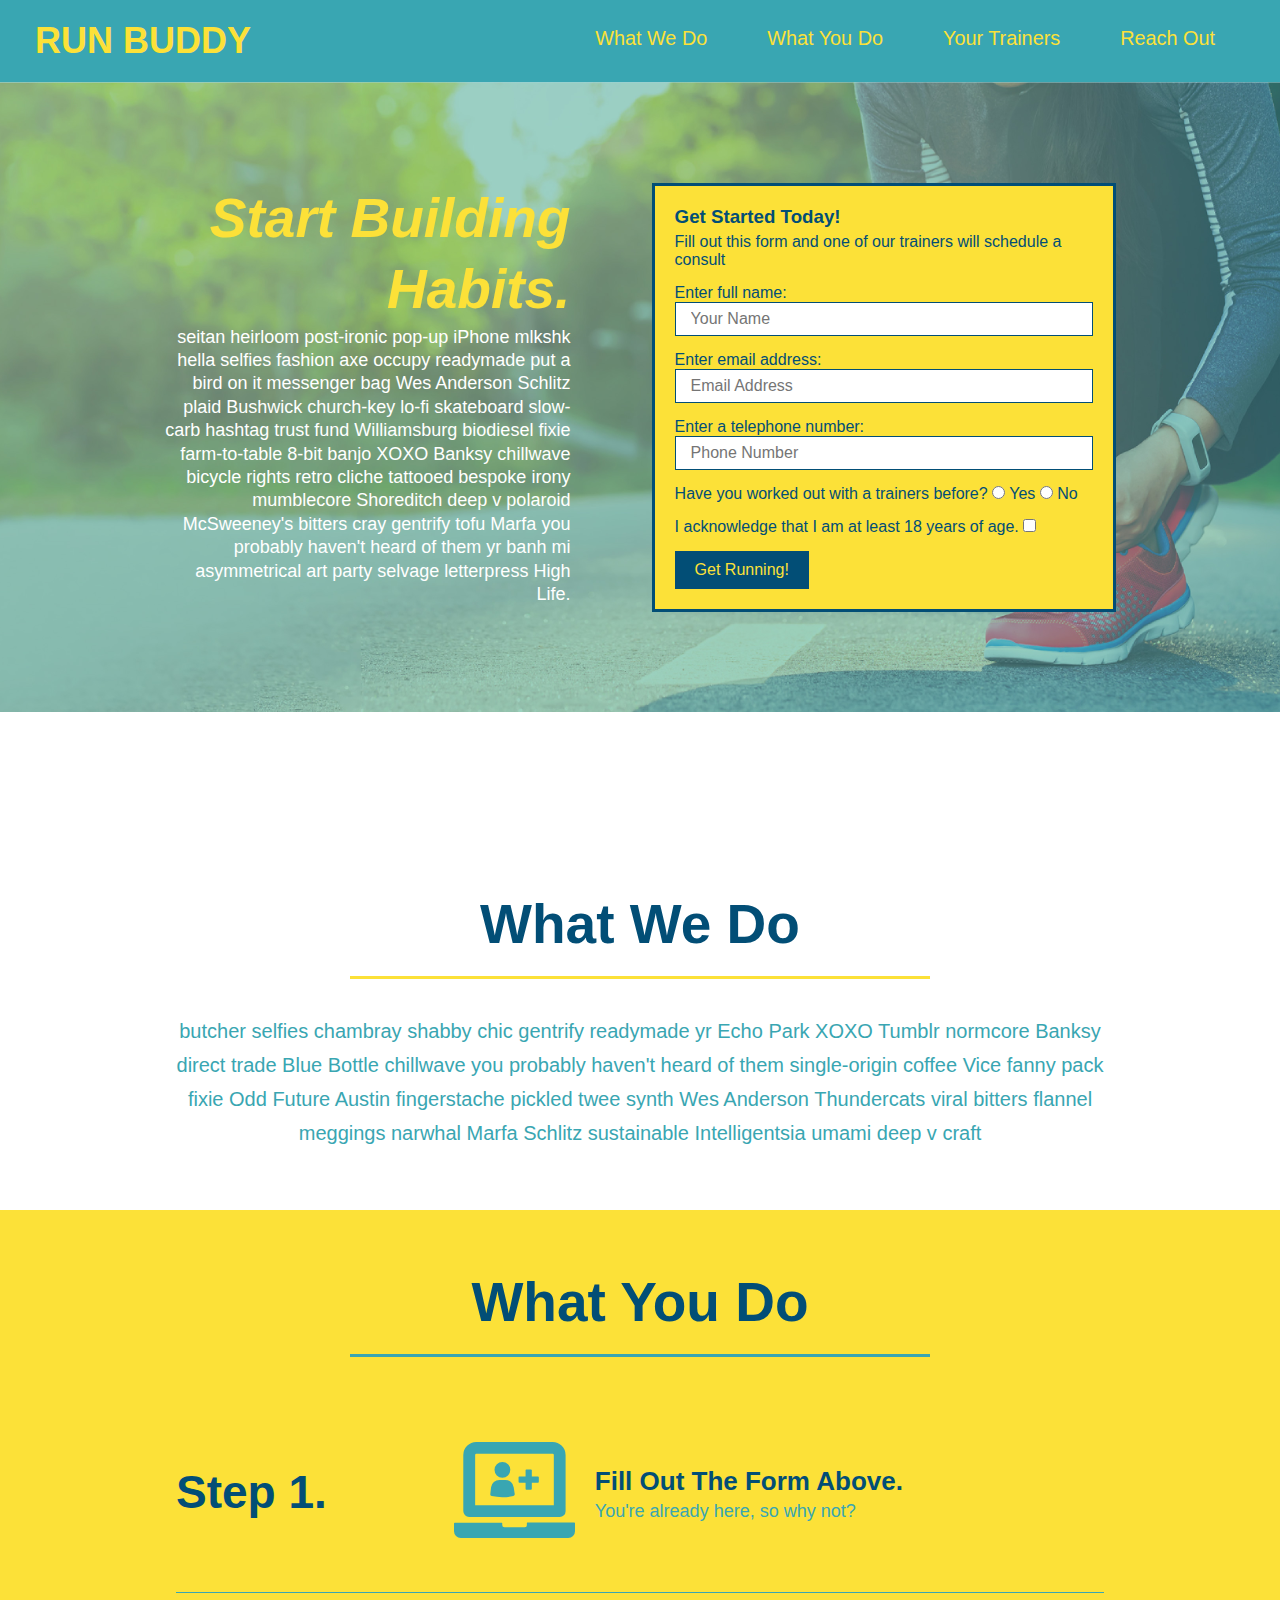
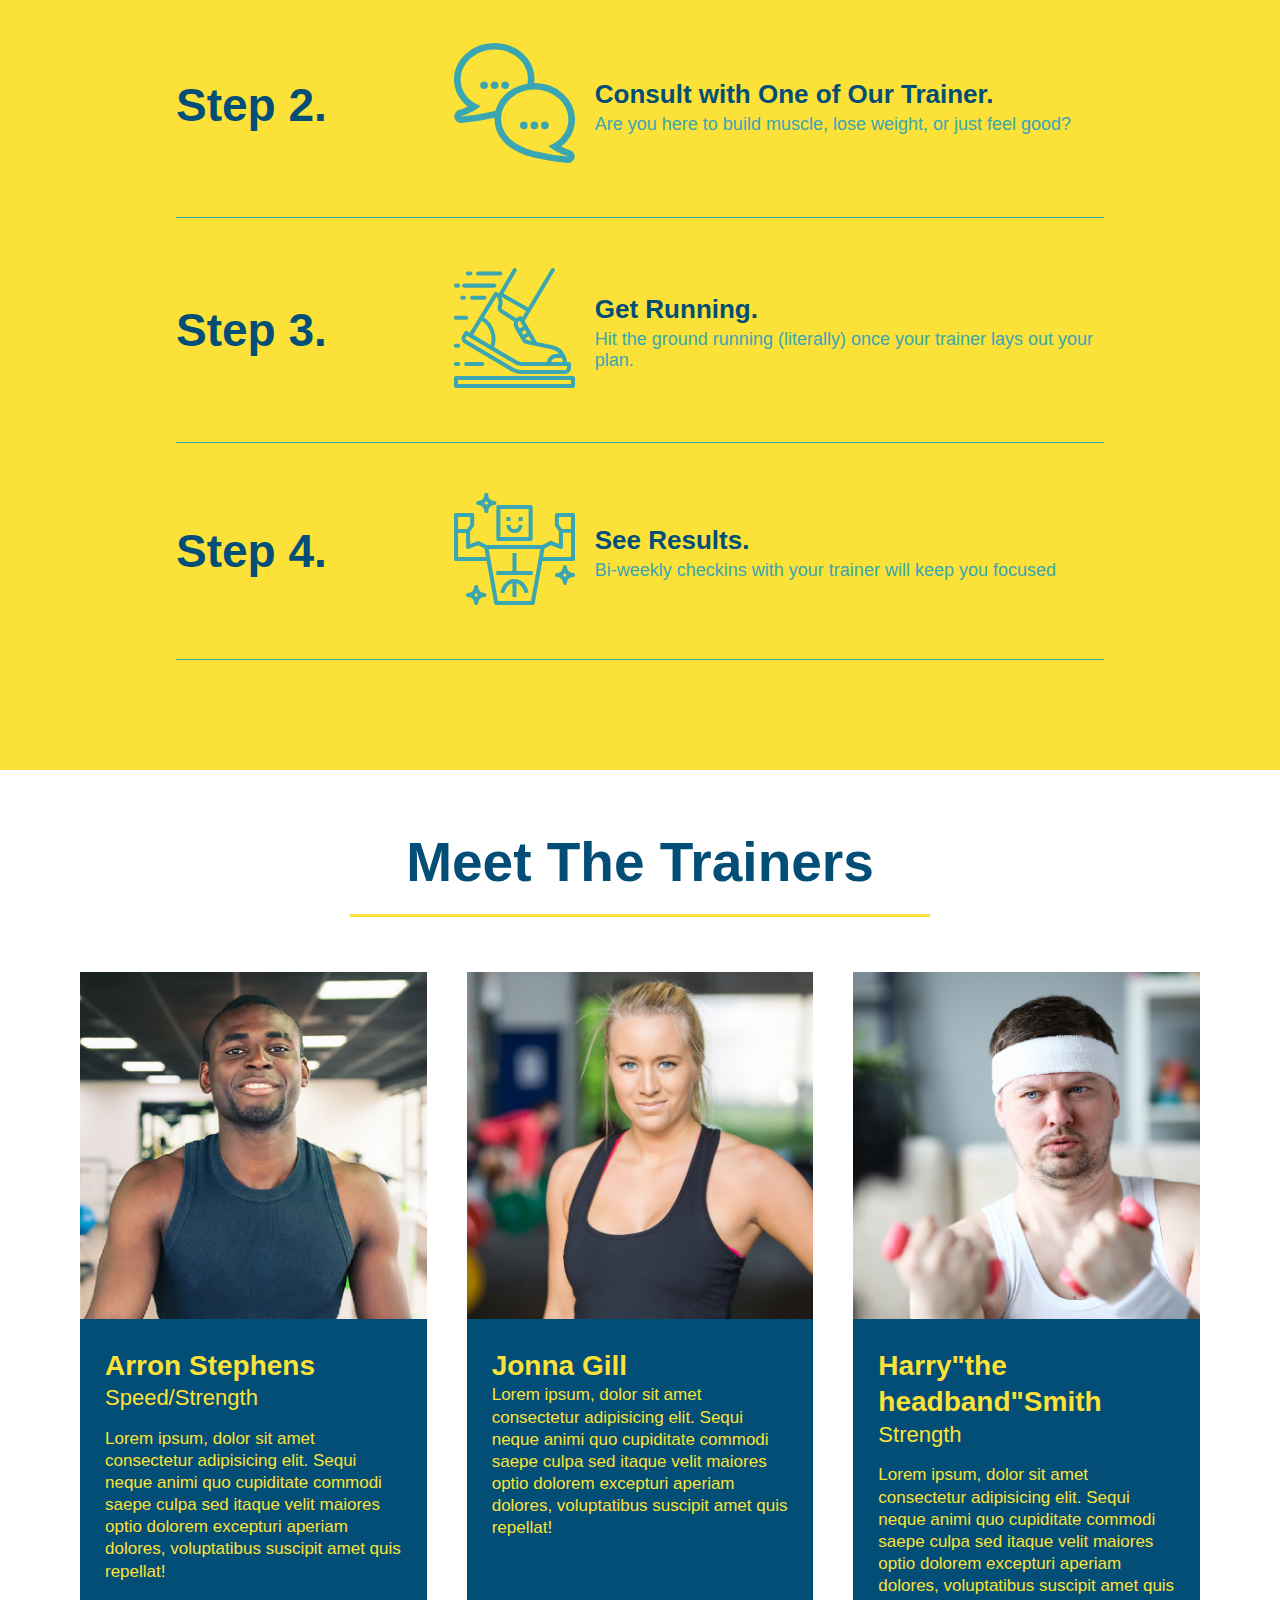
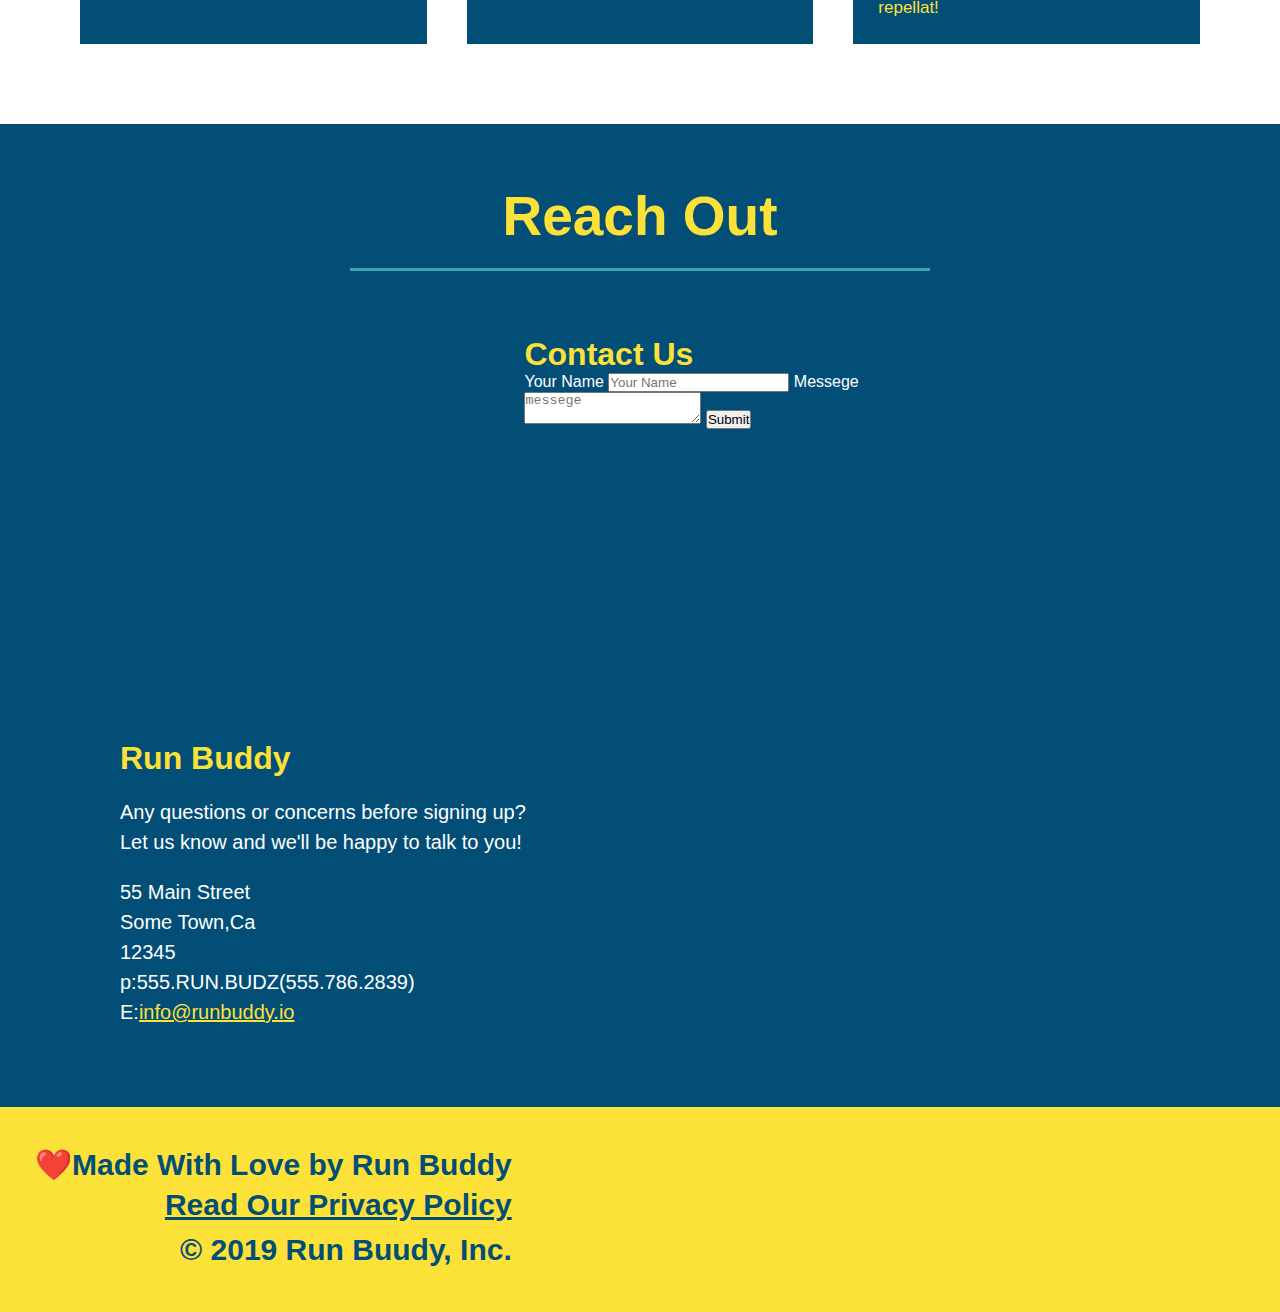
==== commit 42dafa6b: "add flexbox to the trainers" ====
--- a/index.html
+++ b/index.html
@@ -144,17 +144,18 @@
         </section>
 
         <!--"meet the trainers"section-->
-        <section id="your-trainers" class="trainers">
+        <section id="your-trainers">
             <div class="flex-row">
             <h2 class="section-title primary-border">
                 Meet The Trainers
             </h2>
             </div>
+            <div class="trainers">
             <article class="trainer">
                 <img src="./assets/images/trainer-1.jpg"alt="Arron stephens in his workout clothes,ready to pump iron"/>
-                <div class="trainer-bio text-left">
-                    <h3>Arron Stephens</h3>
-                    <h4>Speed/Strength</h4>
+                <div class="trainer-bio">
+                    <h3 class="trainer-name">Arron Stephens</h3>
+                    <h4 class="trainer-role">Speed/Strength</h4>
                     <p>
                         Lorem ipsum, dolor sit amet consectetur adipisicing elit. Sequi neque animi quo cupiditate commodi saepe culpa sed
                         itaque velit maiores optio dolorem excepturi aperiam dolores, voluptatibus suscipit amet quis repellat!
@@ -163,27 +164,29 @@
             </article>
             <!--second trainer bio-->
             <article class="trainer">
-                <div class="trainer-bio text-right" >
-                    <h3>Jonna Gill</h3>
-                    <h4>Endurance</h4>
+                <img src="./assets/images/trainer-2.jpg"alt="Joanna Gill cooling off after a workout"/>
+                <div class="trainer-bio" >
+                    <h3 clsss="trainer-name">Jonna Gill</h3>
+                    <h4 class="trainer-role"><Endurance</h4>
                     <p>
                         Lorem ipsum, dolor sit amet consectetur adipisicing elit. Sequi neque animi quo cupiditate commodi saepe culpa sed
                         itaque velit maiores optio dolorem excepturi aperiam dolores, voluptatibus suscipit amet quis repellat!
                     </p>
                 </div>
-                <img src="./assets/images/trainer-2.jpg"alt="Joanna Gill cooling off after a workout"/>
+               
             </article>
             <!--third trainer bio-->
             <article class="trainer">
                 <img src="./assets/images/trainer-3.jpg"alt="Harry Smith wearing a headband and lifting comically small pink weights"/>
-                <div class="trainer-bio text-left">
-                    <h3>Harry"the headband"Smith</h3>
-                    <h4>Strength</h4>
+                <div class="trainer-bio">
+                    <h3 class="tranier-name">Harry"the headband"Smith</h3>
+                    <h4 class="trainer-role">Strength</h4>
                     <p> Lorem ipsum, dolor sit amet consectetur adipisicing elit. Sequi neque animi quo cupiditate commodi saepe culpa sed
                         itaque velit maiores optio dolorem excepturi aperiam dolores, voluptatibus suscipit amet quis repellat!</p>
                 </div>
 
             </article>
+        </div>
         </section>
 
         <!--"reach out "section-->
--- a/assets/css/style.css
+++ b/assets/css/style.css
@@ -226,22 +226,23 @@
 
 
 .trainer{
-    width: 900px;
-    margin:0 auto 30px auto;
+    flex:1;
+    margin:20px;
     background: #024e76;
     color: #fce138;
-    overflow: auto;
+    
 }
 
 .trainer img{
-    width: 35%;
-    float: left;
+    width: 100%;
+    
 }
 
 .trainer-bio{
-    padding: 35px;
-    float: left;
-    width: 65%;
+    padding: 25px;
+    
+ 
+    line-height: 1.3;
 }
 
 .text-left{
@@ -253,18 +254,24 @@
 }
 
 .trainer-bio h3{
-    font-size: 32px;
-    margin-bottom: 8px;
+    font-size: 28px;
 }
 
 .trainer-bio h4{
     font-weight: lighter;
-    font-size: 26px;
-    margin-bottom: 25px;
+    font-size: 22px;
+    margin-bottom: 15px;
 }
 
 .trainer-bio p{
     font-size: 17px;
+}
+.trainers{
+    width: 100%;
+    margin: 0 auto;
+    display: flex;
+    flex-wrap: wrap;
+    justify-content: space-around;
 }
 /* style meet the trainer end*/
 
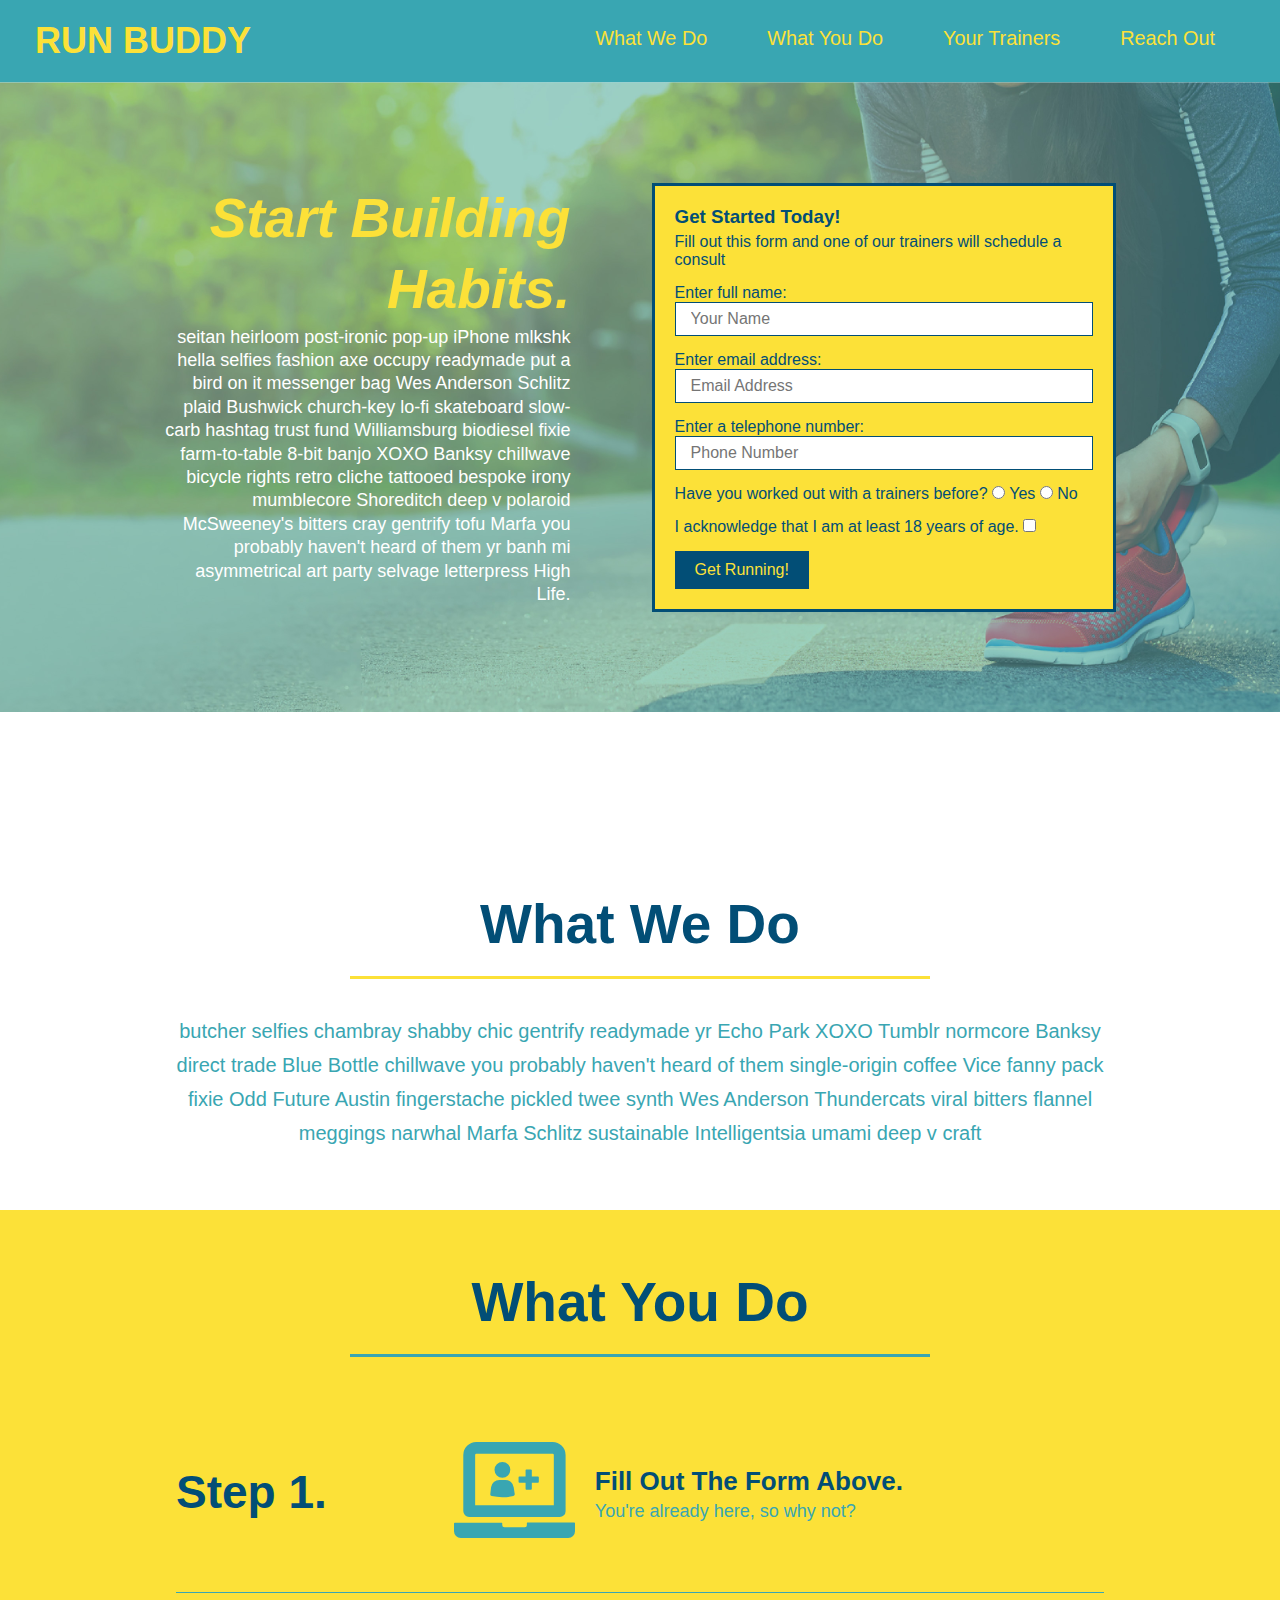
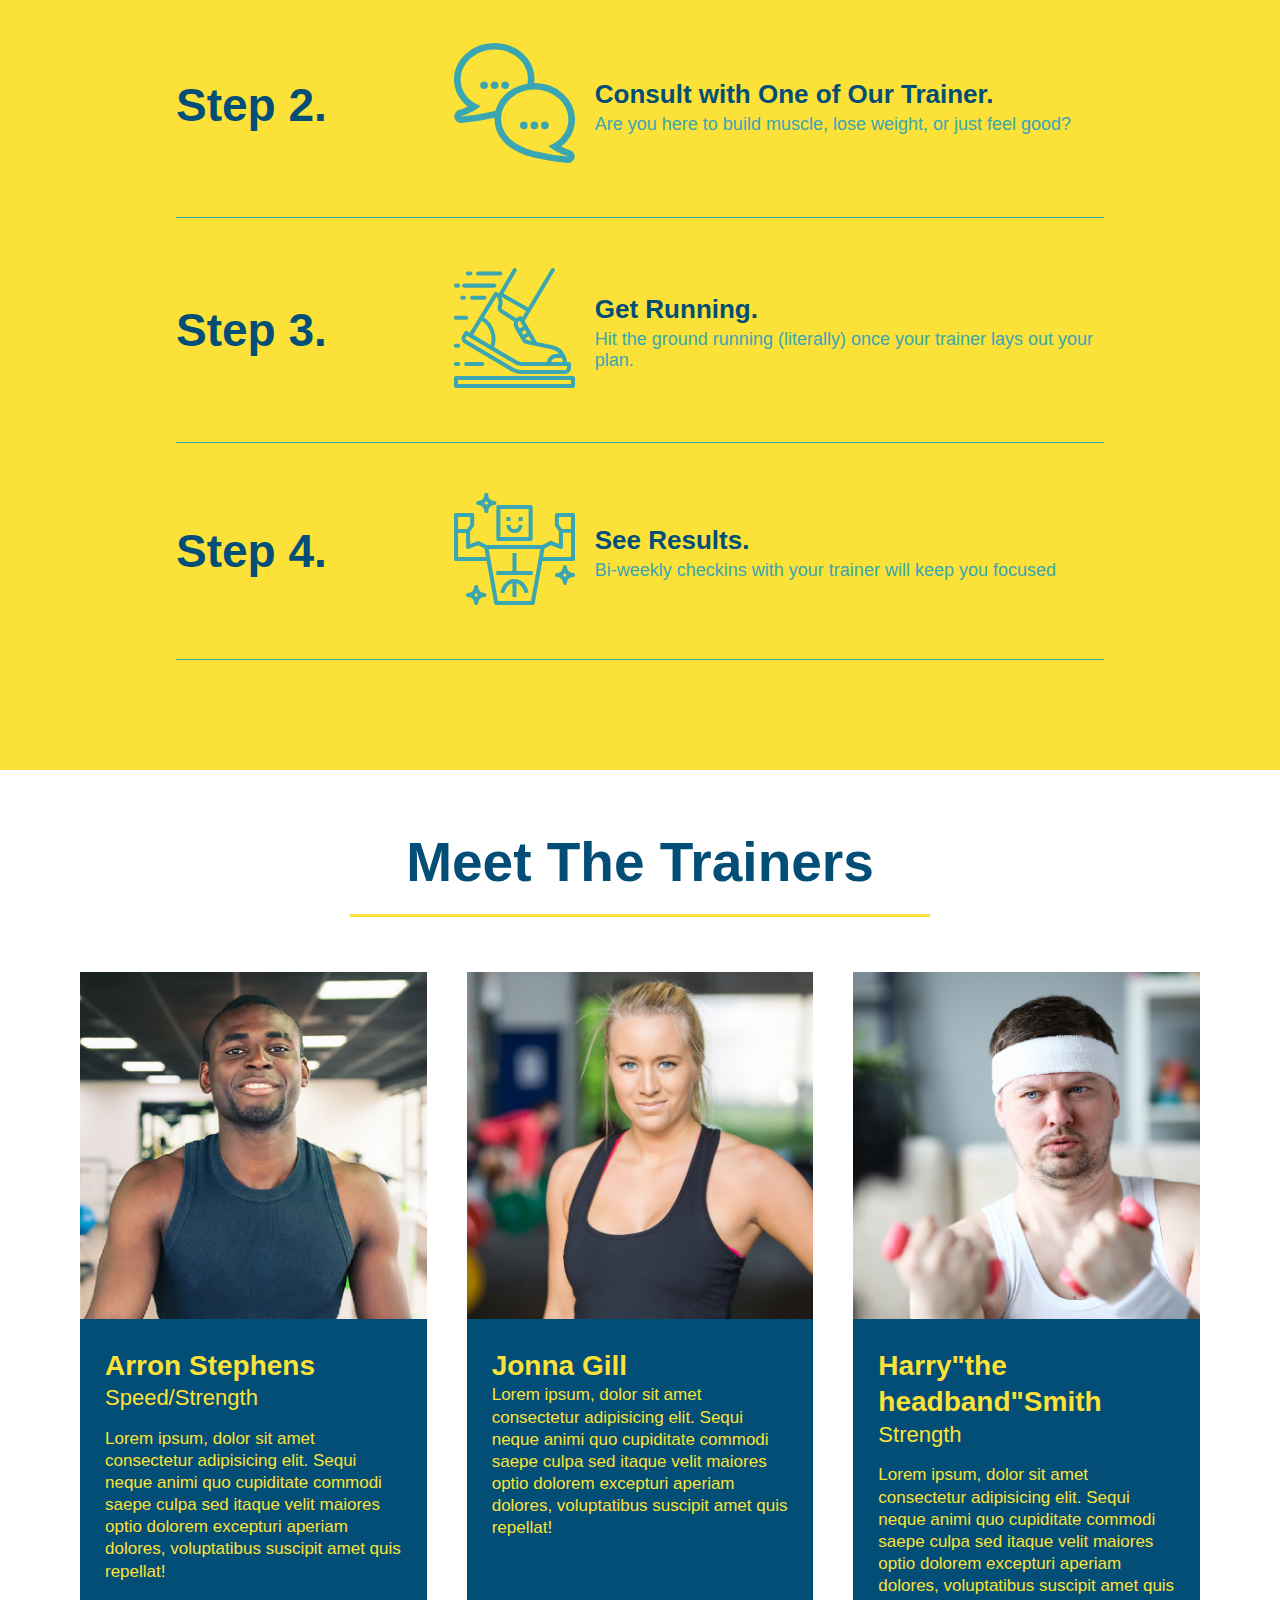
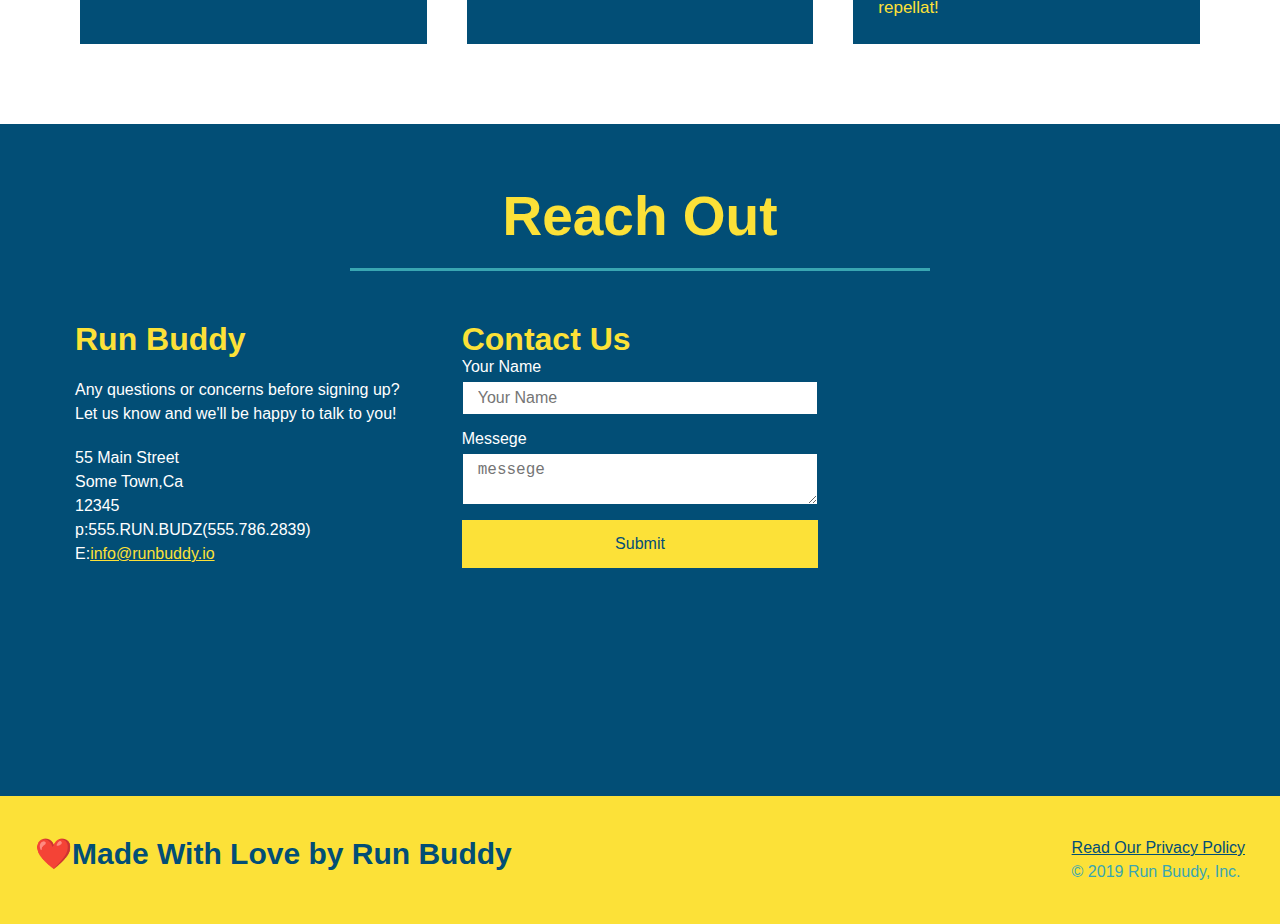
==== commit 1de6d145: "add flexbox to reach out" ====
--- a/index.html
+++ b/index.html
@@ -195,6 +195,34 @@
             <h2 class="section-title secondary-border">Reach Out</h2>
             </div>
             <div class="contact-info">
+                <div>
+                    <h3>Run Buddy</h3>
+                    <p>
+                        Any questions or concerns before signing up?
+                        <br/>
+                        Let us know and we'll be happy to talk to you!
+                    </p>
+                    <address>
+                        55 Main Street<br/>
+                        Some Town,Ca<br/>
+                        12345<br/>
+                        p:555.RUN.BUDZ(555.786.2839)<BR/>
+                        E:<a href="mailto:info@runbuddy.io">info@runbuddy.io</a>
+                    </address>
+                </div>
+                    <div class="contact-form">
+                        <h3>Contact Us</h3>
+                        <form>
+                            <lable for="contact-name">Your Name</lable>
+                            <input type="text" id="contact-name"placeholder="Your Name"/>
+        
+                            <lable for="contact-messege">Messege</lable>
+                            <textarea id="contact-messege"placeholder="messege"></textarea>
+        
+                            <button type="submit">Submit</button>
+                        </form>
+        
+                    </div>
                 <iframe src="https://www.google.com/maps/embed?pb=!1m18!1m12!1m3!1d3149.5458598491173!2d-120.43435208438622!3d37.87091531439484!2m3!1f0!2f0!3f0!3m2!1i1024!2i768!4f13.1!3m3!1m2!1s0x8090db7cda478e35%3A0xe12336ef8ade41b1!2sMain%20St%2C%20California%2095327!5e0!3m2!1sen!2sus!4v1649788258182!5m2!1sen!2sus" 
                 width="400" 
                 height="400" 
@@ -202,42 +230,16 @@
                 allowfullscreen="" 
                 loading="lazy">
             </iframe>
-            <div class="contact-form">
-                <h3>Contact Us</h3>
-                <form>
-                    <lable for="contact-name">Your Name</lable>
-                    <input type="text" id="contact-name"placeholder="Your Name"/>
-
-                    <lable for="contact-messege">Messege</lable>
-                    <textarea id="contact-messege"placeholder="messege"></textarea>
-
-                    <button type="submit">Submit</button>
-                </form>
-
-            </div>
             
-            <div>
-            <h3>Run Buddy</h3>
-            <p>
-                Any questions or concerns before signing up?
-                <br/>
-                Let us know and we'll be happy to talk to you!
-            </p>
-            <address>
-                55 Main Street<br/>
-                Some Town,Ca<br/>
-                12345<br/>
-                p:555.RUN.BUDZ(555.786.2839)<BR/>
-                E:<a href="mailto:info@runbuddy.io">info@runbuddy.io</a>
-            </address>
-            </div>
+            
+           
             </div>
             
         </section>
 
         <!--footer-->
         <footer>
-            <h2>❤️Made With Love by Run Buddy
+            <h2>❤️Made With Love by Run Buddy</h2>
                 <div>
                     <a href="./privacy-policy.html">Read Our Privacy Policy</a><br />
                     &copy; 2019 Run Buudy, Inc.
--- a/assets/css/style.css
+++ b/assets/css/style.css
@@ -66,7 +66,7 @@
 
 footer div{
     line-height:1.5;
-    text-align: right;
+    text-align: righ
 }
 
 footer a{
@@ -285,17 +285,23 @@
 }
 
 .contact-info iframe{
-    width: 400px;
+   
     height: 400px;
 }
 
 .contact-info div{
-    width: 410px;
-    display: inline-block;
-    text-align: left;
-    margin: 30px 0 0 60px;
+   
     color: white;
-    vertical-align: top;
+    
+}
+.contact-info{
+    display: flex;
+    justify-content: space-between;
+    flex-wrap: wrap;
+}
+.contact-info > *{
+    flex: 1;
+    margin: 15px;
 }
 
 .contact-info h3 {
@@ -306,12 +312,32 @@
   .contact-info p, .contact-info address {
     margin: 20px 0;
     line-height: 1.5;
-    font-size: 20px;
+    font-size: 16px;
     font-style: normal;
   }
   
   .contact-info a {
     color: #fce138;
+  }
+  .contact-form input,.contact-form textarea{
+      border: 1px solid #024e76;
+      display: block;
+      padding: 7px 15px;
+      font-size: 16px;
+      color: #024e76;
+      width: 100%;
+      margin-bottom: 15px;
+      margin-top: 5px;
+  }
+  .contact-form button{
+      width: 100%;
+      border: none;
+      background: #fce138;
+      color: #024e76;
+      text-align: center;
+      padding: 15px 0;
+      font-size: 16px;
+
   }
   
   /* REACH OUT STYLES END */
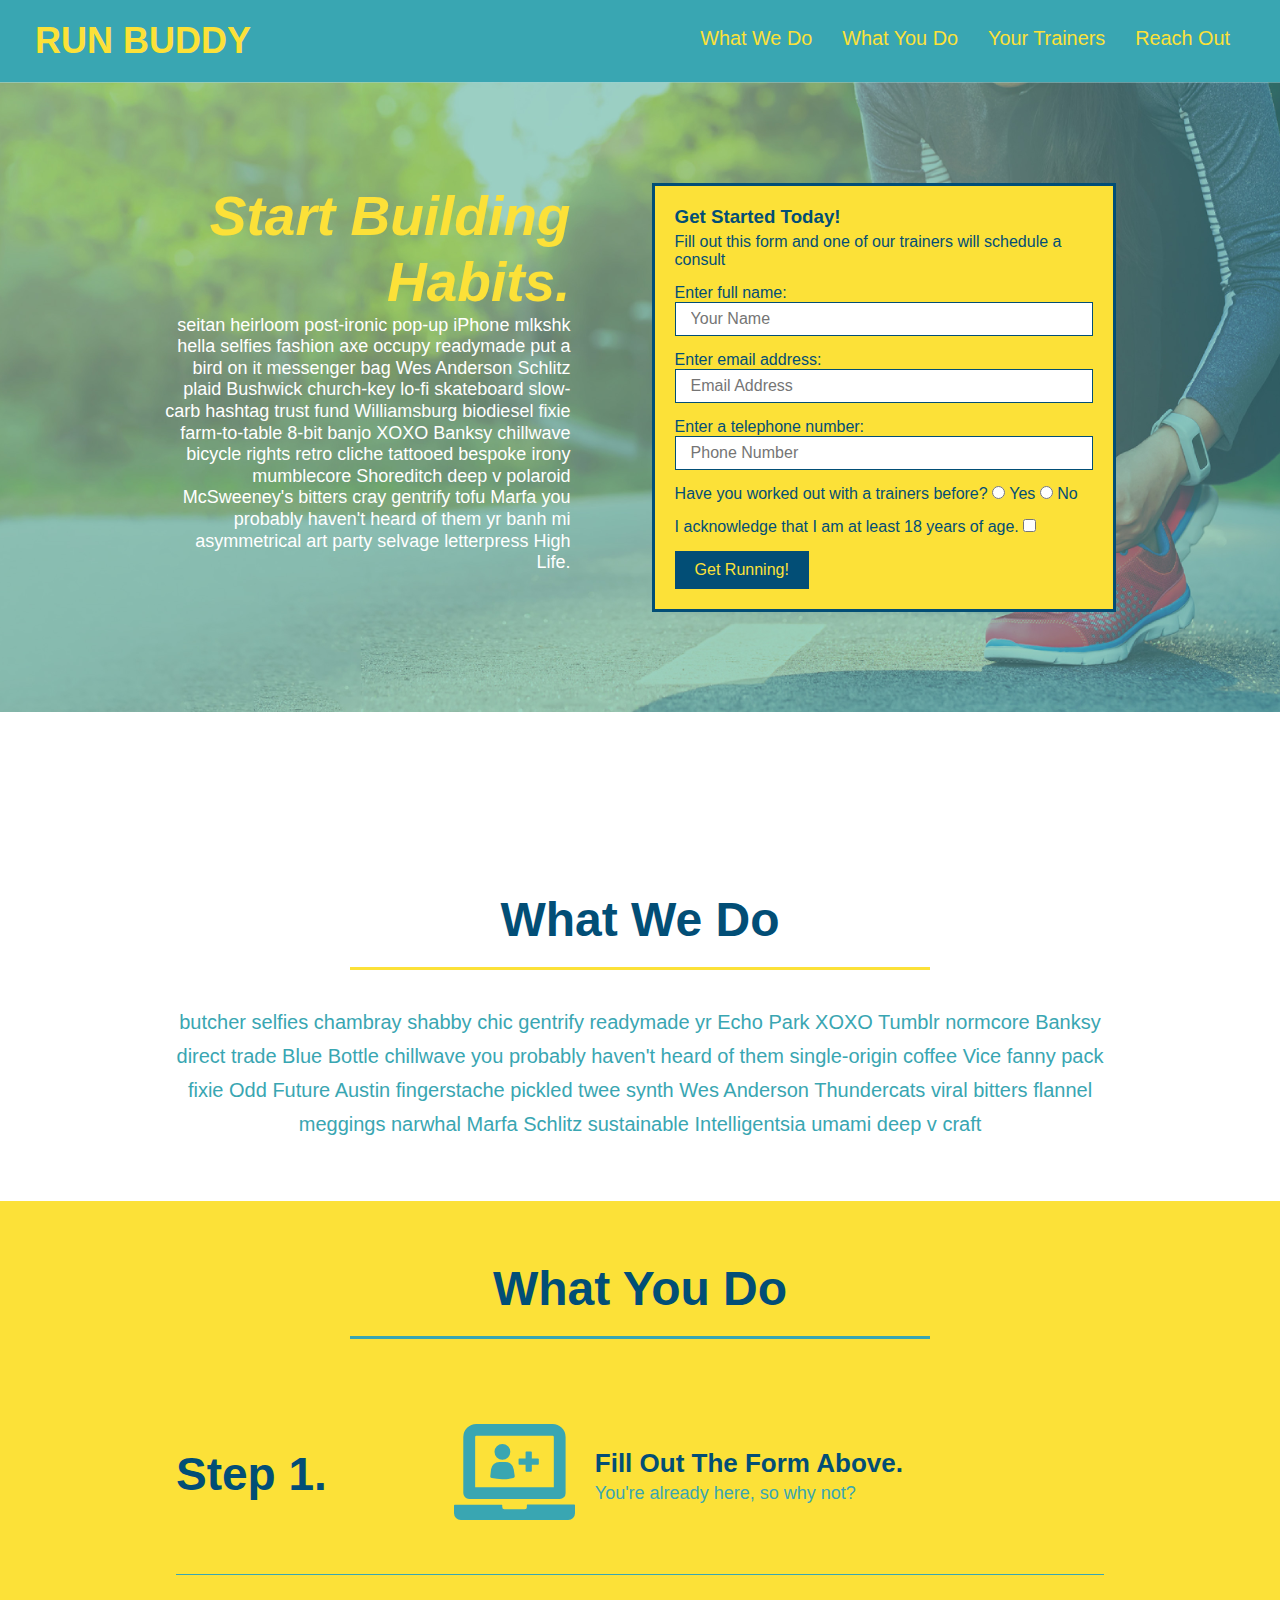
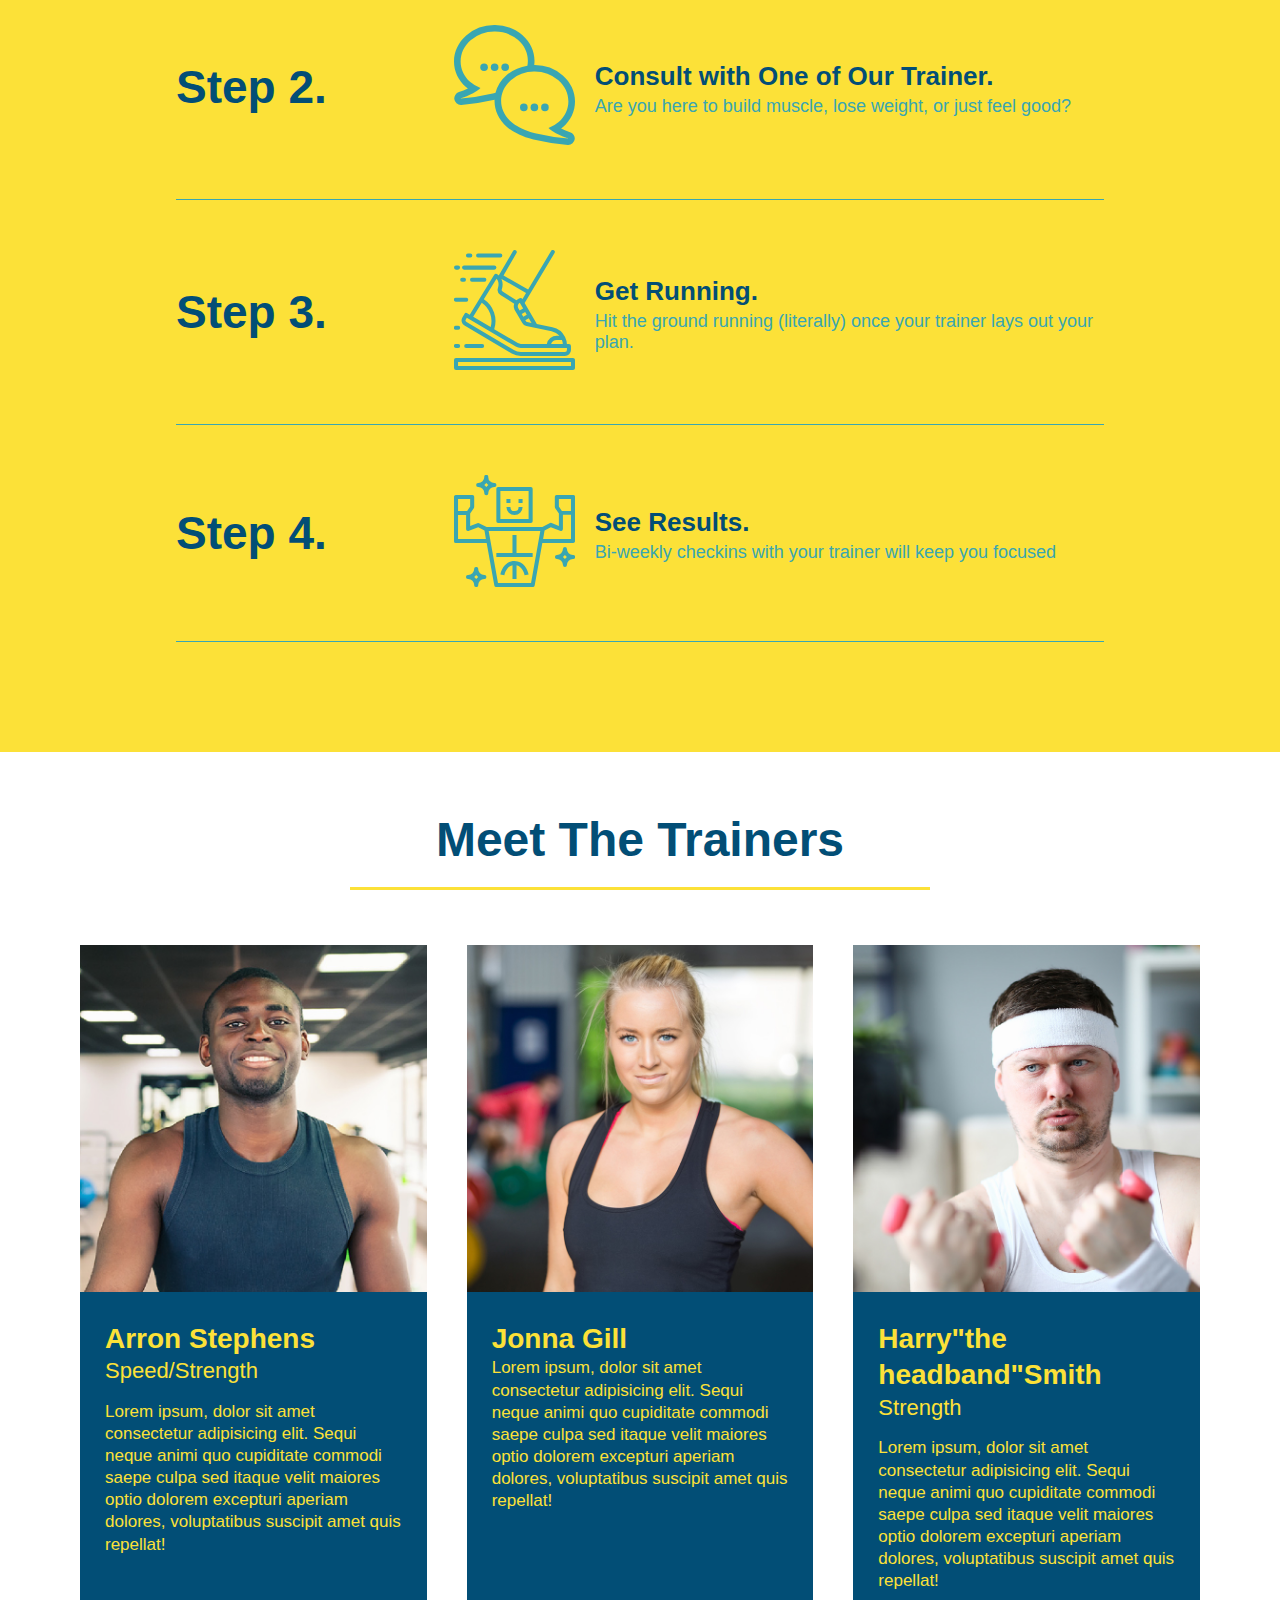
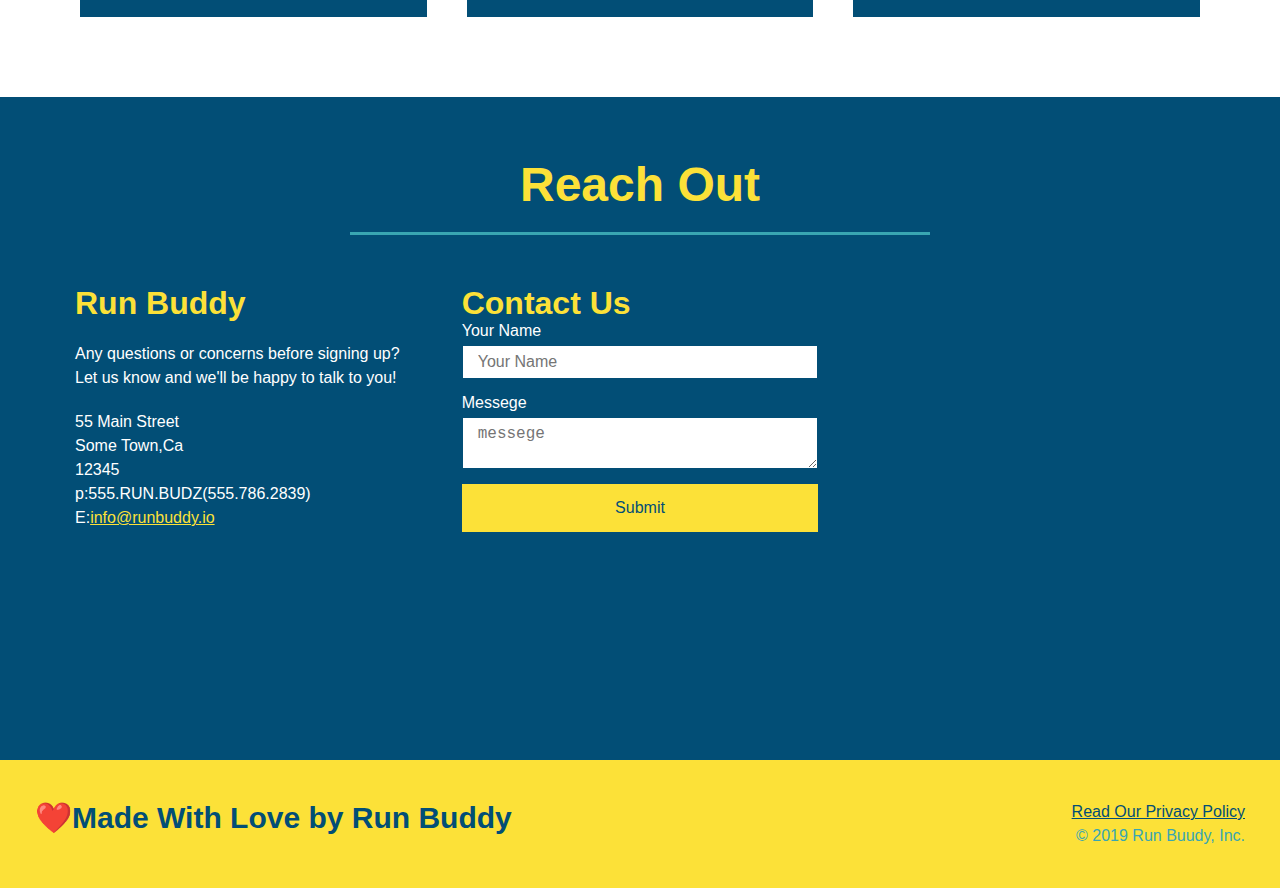
==== commit b6f63d59: "add css rule media-queries" ====
--- a/index.html
+++ b/index.html
@@ -4,6 +4,7 @@
     <meta charset="UTF-8"/>
     <title> Run Buddy</title> 
     <link rel="stylesheet" href="./assets/css/style.css" />
+    <meta name="viewport" content="width=device-width,initial-scale=1.0"/>
     </head>
 
     <body>
--- a/assets/css/style.css
+++ b/assets/css/style.css
@@ -1,3 +1,4 @@
+
 *{
     margin:0;
     padding: 0;
@@ -42,7 +43,7 @@
 }
 
 header nav ul li a{
-    margin:0 30px;
+    padding: 10px 15px;
     font-weight: lighter;
     font-size: 1.55vw;
 }
@@ -66,7 +67,7 @@
 
 footer div{
     line-height:1.5;
-    text-align: righ
+    text-align: right;
 }
 
 footer a{
@@ -86,6 +87,7 @@
     display: flex;
     justify-content: center;
     flex-wrap: wrap;
+    align-items: flex-start;
 }
 .hero-cta{
     width: 35%;
@@ -93,7 +95,7 @@
     margin: 3.5%;
     color: #fff;
     font-size: 18px;
-    line-height: 1.3;
+    line-height: 1.2;
 }
 .hero-cta h2{
     font-style: italic;
@@ -157,7 +159,7 @@
 }
 
 .section-title{
-    font-size: 55px;
+    font-size: 48px;
     color: #024e76;
     margin-bottom: 35px;
     border-bottom: 3px solid;
@@ -345,4 +347,10 @@
       display: flex;
   }
 
-
+  /* MEDIA QUERY */
+@media screen and (max-width: 980px) {
+    
+    }
+  
+  
+  
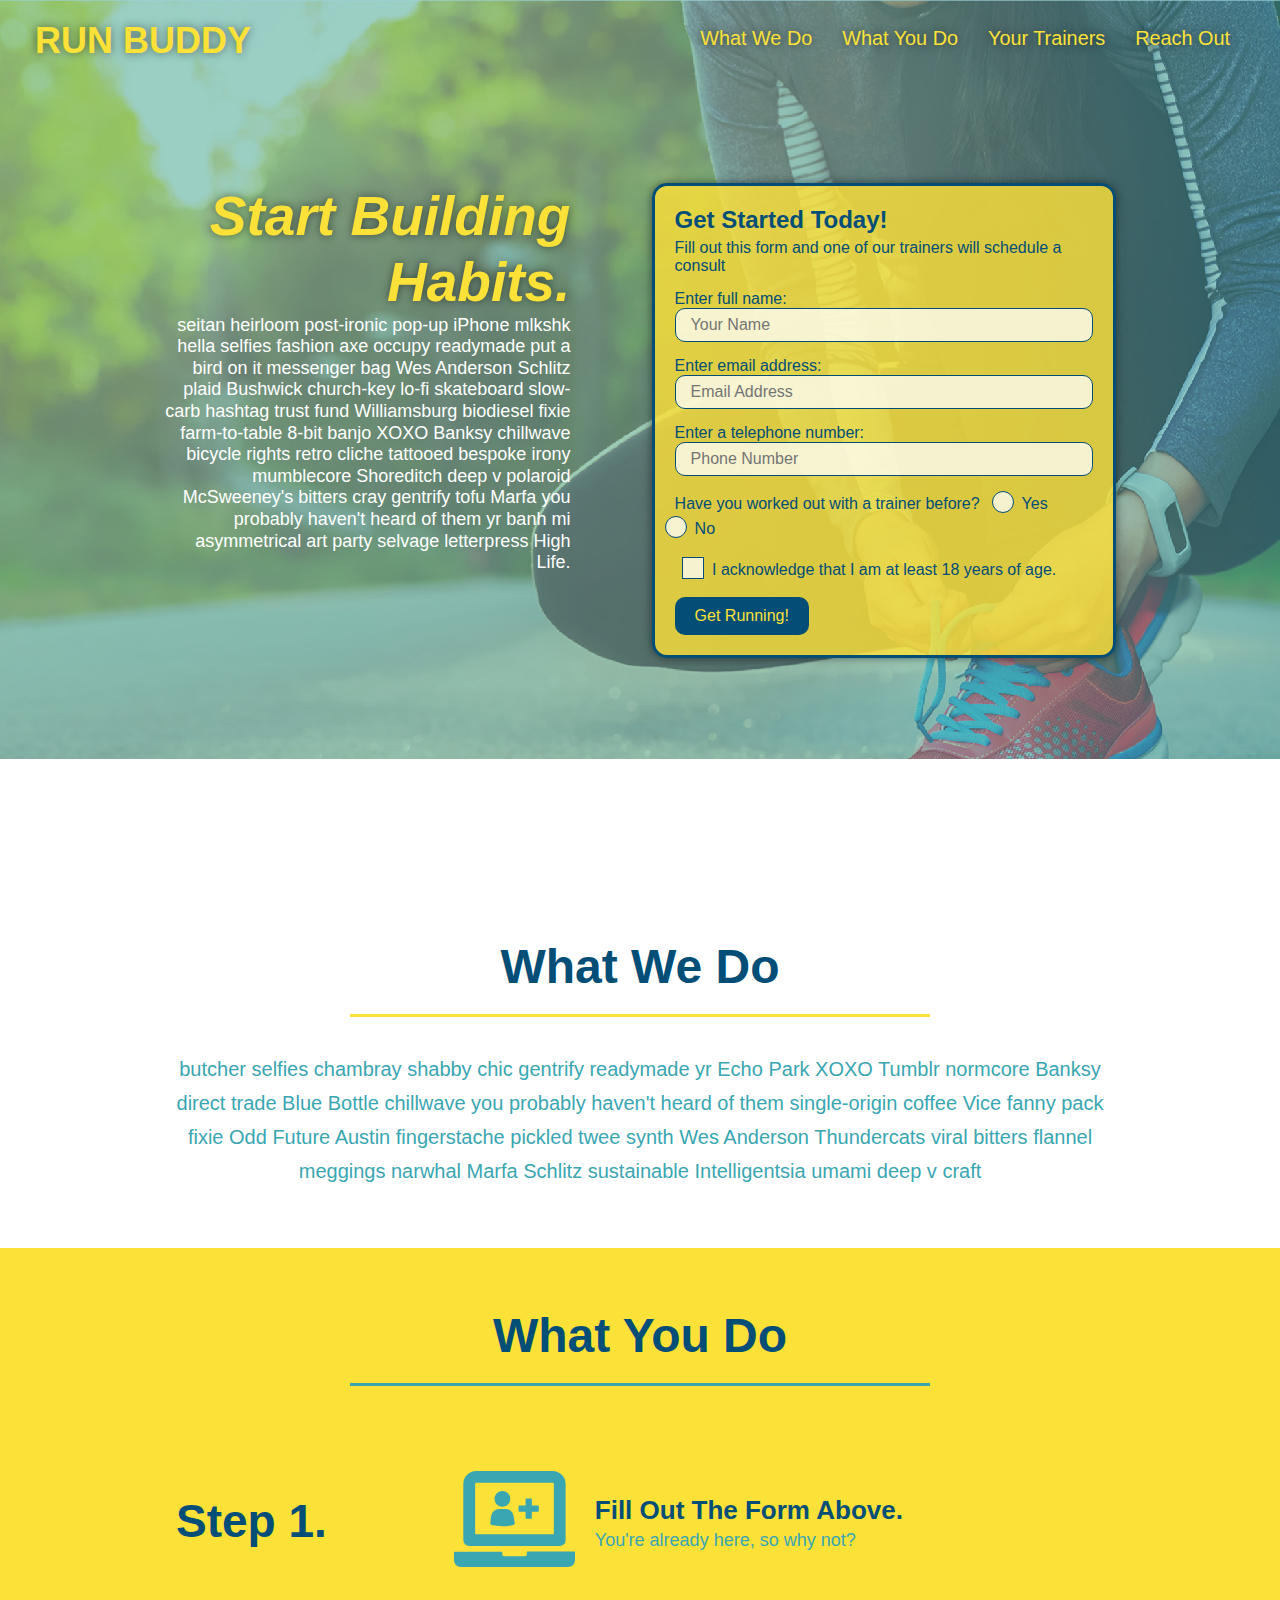
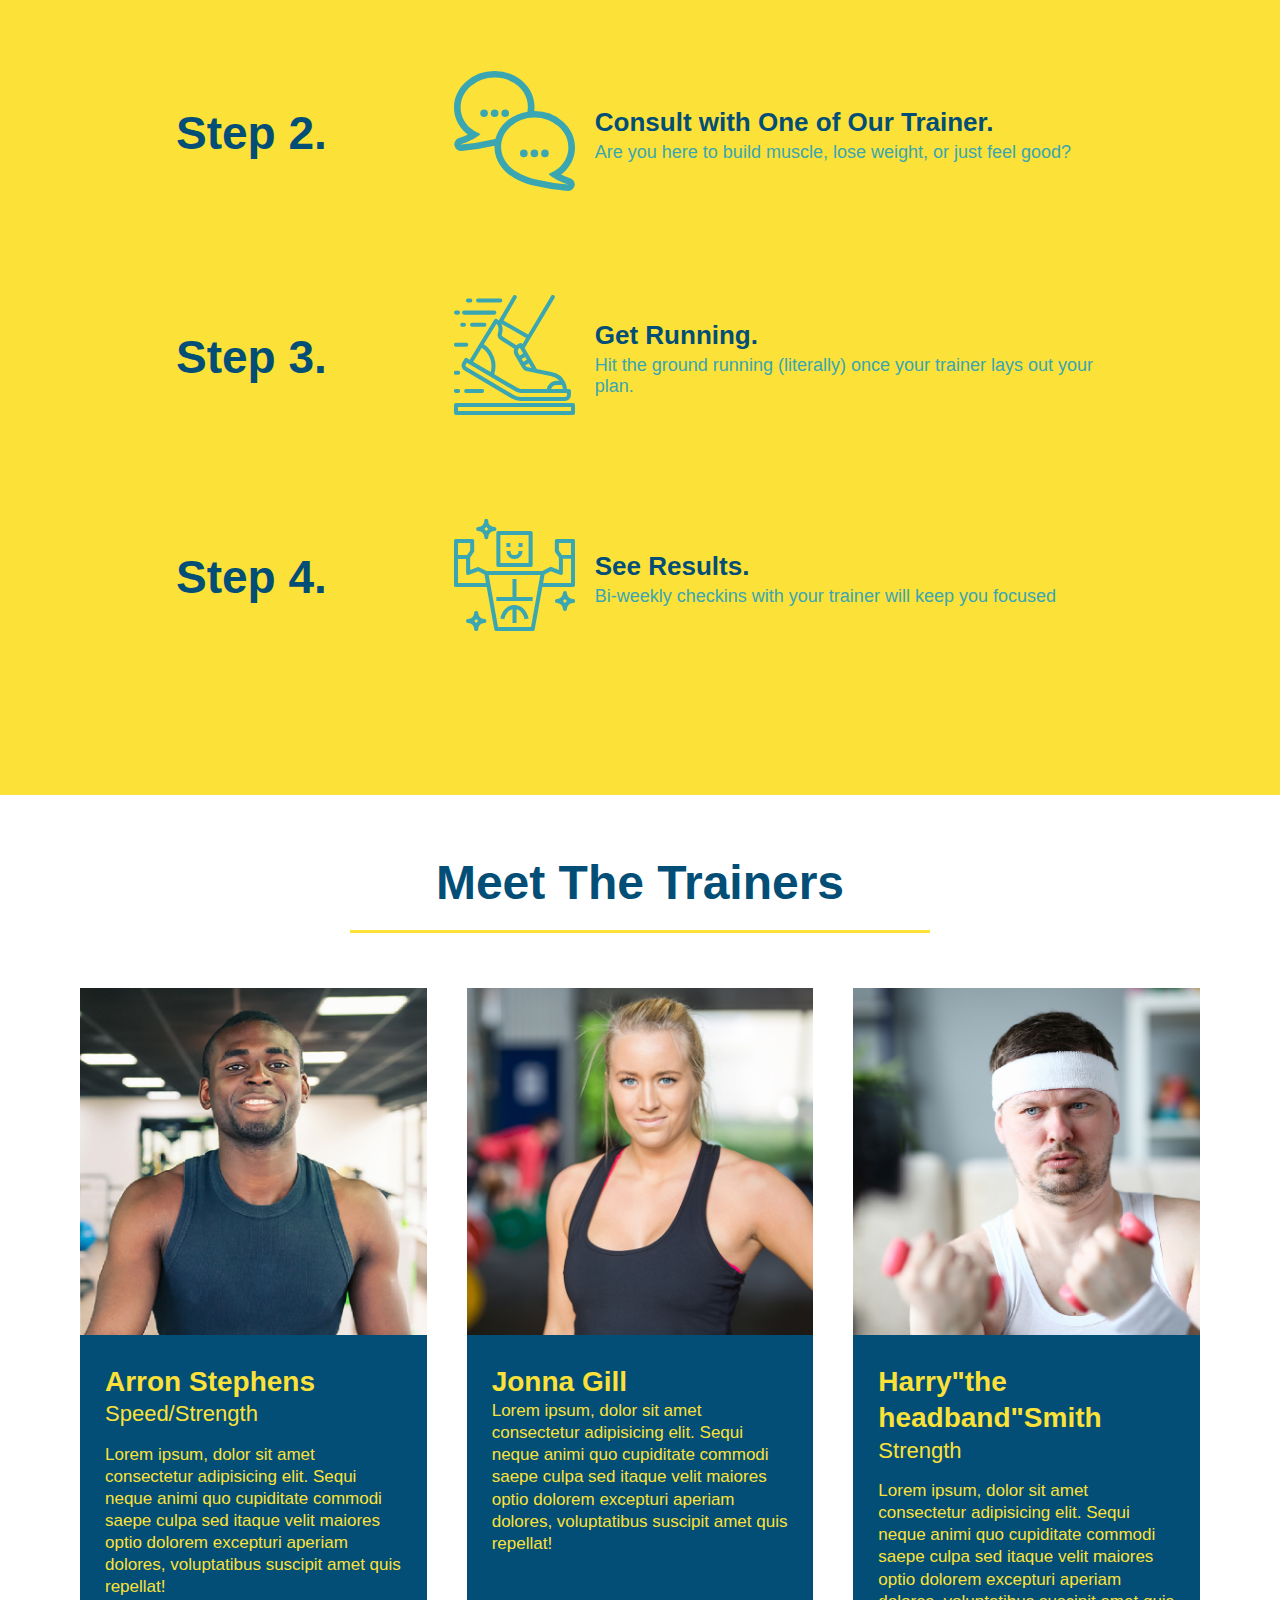
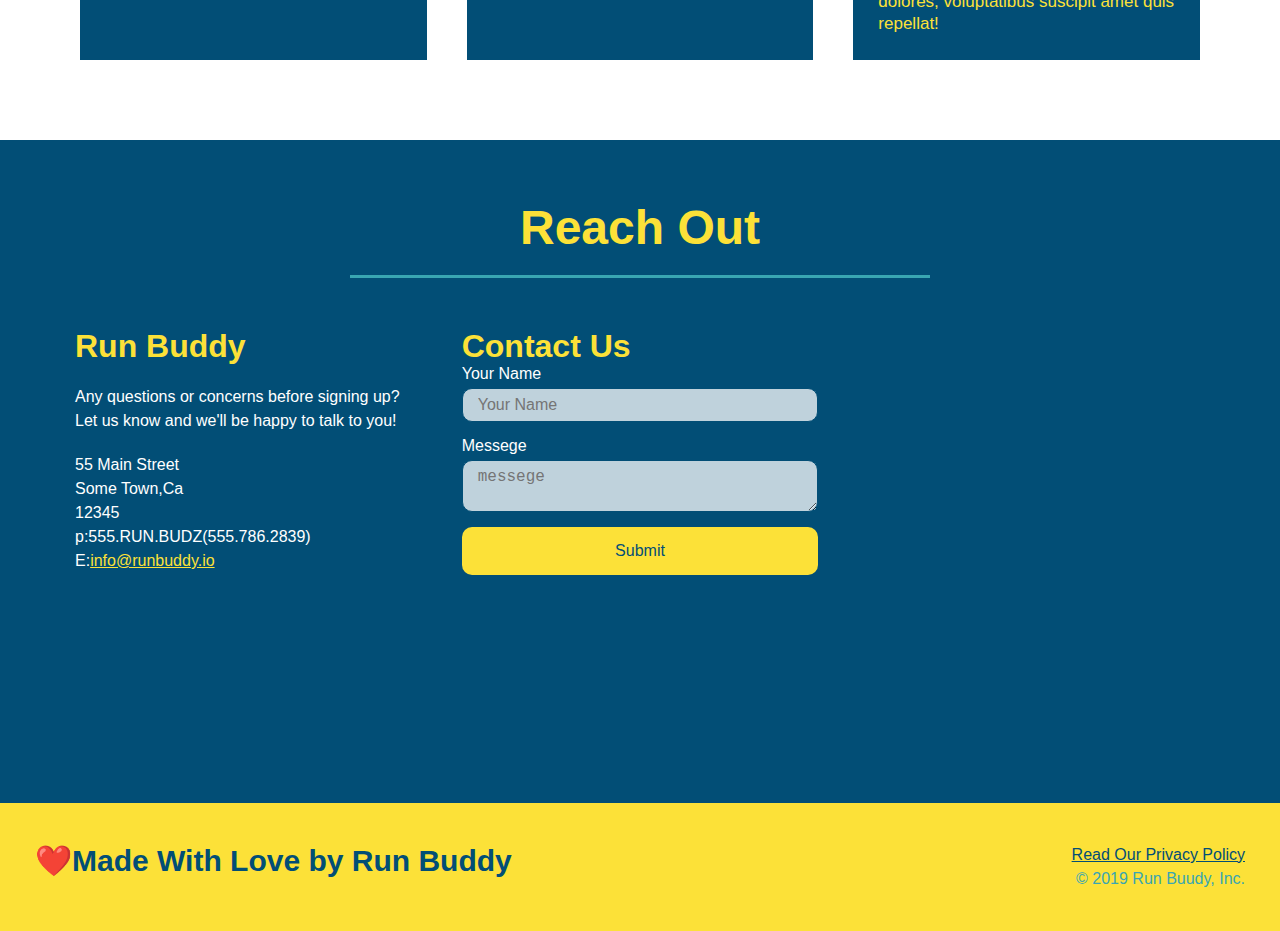
==== commit a2a00503: "final css touch" ====
--- a/index.html
+++ b/index.html
@@ -53,16 +53,22 @@
                     <lable for="phone">Enter a telephone number:</lable>
                     <input type="tel"placeholder="Phone Number"name="phone"id="phone"class="form-input">
                     <p>
-                        Have you worked out with a trainers before?
-                        <input type="radio"name="trainer-confirm"id="trainer-yes"/>
-                        <lable for="tranier-yes">Yes</lable>
-                        <input type="radio"name="trainer-confirm"id="trainer-no"/>
-                        <lable for="trainer-no">No</lable>
-                    </p>
-                    <p>
-                        I acknowledge that I am at least 18 years of age.
-                        <input type="checkbox"name="age-confirm"id="checkbox"/>
-                    </p>
+                        Have you worked out with a trainer before?
+                           <span class="radio-wrapper">
+                          <input type="radio" name="trainer-confirm" id="trainer-yes" />
+                            <label for="trainer-yes">Yes</label>
+                          </span>
+                        <span class="radio-wrapper">
+                        <input type="radio" name="trainer-confirm" id="trainer-no" />
+                            <label for="trainer-no">No</label>
+                         </span>
+                        </p>
+                  <p>
+                 <span class="checkbox-wrapper">
+                 <input type="checkbox" name="checkpoint1" id="checkbox" />
+                 <label for="checkbox">I acknowledge that I am at least 18 years of age.</label>
+                 </span>
+                 </p>
                     <button type="submmit">
                         Get Running!
                     </button>
--- a/assets/css/style.css
+++ b/assets/css/style.css
@@ -1,313 +1,415 @@
-
-*{
-    margin:0;
+:root {
+    --primary-color: #fce138;
+    --secondary-color: #024e76;
+    --tertiary-color: #39a6b2;
+  }
+  
+  * {
+    box-sizing: border-box;
+    margin: 0;
     padding: 0;
-    box-sizing: border-box;
-}
-
-body{
-    color: #39a6b2;
+  }
+  
+  body {
+    color: var(--tertiary-color);
     font-family: Helvetica, Arial, sans-serif;
-}
-
-/*aplly styles to <header>*/
-header{
+  }
+  
+  
+  /* HEADER / NAV BAR STYLES START */
+  
+  header {
     padding: 20px 35px;
-    background-color: #39a6b2;
+    background-color: var(--tertiary-color);
     display: flex;
     justify-content: space-between;
     flex-wrap: wrap;
-}
-header h1{
+    position: sticky;
+    position: -webkit-sticky;
+    top: 0;
+    background-image: url("../images/hero-bg.jpg");
+    background-size: cover;
+    background-attachment: fixed;
+    background-position: 80%;
+    z-index: 9999;
+  }
+  
+  header h1 {
     font-weight: bold;
+    margin: 0;
     font-size: 36px;
-    color:#fce138;
-    margin:0; 
-}
-
-header a{
+    color: var(--primary-color);
+    text-shadow: 0 0 10px rgba(0, 0, 0, 0.5);
+  }
+  
+  header a {
     text-decoration: none;
-    color:#fce138;
-}
-
-header nav{
+    color: var(--primary-color);
+  }
+  
+  header nav {
     margin: 7px 0;
-}
-
-header nav ul {
-    display: flex;
-    flex-wrap: wrap;
-    justify-content: center;
+  }
+  
+  header nav ul {
+    display: flex;
+    flex-wrap: wrap;
+    justify-content: space-between;
     align-items: center;
     list-style: none;
-}
-
-header nav ul li a{
+  }
+  
+  header nav ul li a {
     padding: 10px 15px;
     font-weight: lighter;
     font-size: 1.55vw;
-}
-/*style header end*/
-
-/*apply style to footer*/
-footer{
-    background:#fce138;
+    text-shadow: 0 0 10px rgba(0, 0, 0, 0.5);
+  }
+  
+  header nav ul li a:hover {
+    background: var(--primary-color);
+    color: var(--secondary-color);
+    border-radius: 15px;
+    text-shadow: none;
+  }
+  
+  /* HEADER / NAVBAR STYLES END */
+  
+  
+  
+  /* FOOTER STYLES START */
+  footer {
+    background: var(--primary-color);
+    padding: 40px 35px;
+    display: flex;
+    justify-content: space-between;
+    flex-wrap: wrap;
     width: 100%;
-    padding:40px 35px;
-    display: flex;
-    justify-content: space-between;
-    flex-wrap: wrap;
-}
-
-footer h2{
-    color:#024e76;
+  }
+  
+  footer h2 {
+    color: var(--secondary-color);
     font-size: 30px;
-    margin:0;
-}
-
-footer div{
-    line-height:1.5;
+    margin: 0;
+  }
+  
+  footer div {
+    line-height: 1.5;
     text-align: right;
-}
-
-footer a{
-    color: #024e76;
-}
-
-section{
+  }
+  
+  footer a {
+    color: var(--secondary-color);
+  }
+  /* END FOOTER STYLES */
+  
+  /* STYLE ALL SECTION TAGS */
+  section {
     padding: 60px;
-}
-/* style footer end*/
-
-/* hero style start*/
-.hero{
-    background-image: url(../images/hero-bg.jpg);
+  }
+  
+  /* HERO STYLES START */
+  .hero {
+    background-image: url('../images/hero-bg.jpg');
     background-size: cover;
-    background-position: center;
     display: flex;
     justify-content: center;
     flex-wrap: wrap;
     align-items: flex-start;
-}
-.hero-cta{
+    background-attachment: fixed;
+    background-position: 80%;
+  }
+  
+  .hero-cta {
     width: 35%;
     text-align: right;
     margin: 3.5%;
     color: #fff;
     font-size: 18px;
     line-height: 1.2;
-}
-.hero-cta h2{
+  }
+  
+  .hero-cta h2 {
     font-style: italic;
     font-size: 55px;
-    color: #fce138;
-}
-
-.hero-form{
-    border:solid 3px #024e76;
-    background-color: #fce138;
-    padding:20px;
-    color:#024e76;
+    color: var(--primary-color);
+    text-shadow: 0 0 10px rgba(0, 0, 0, 0.5);
+  }
+  
+  .hero-form {
+    border: 3px solid var(--secondary-color);
+    background-color: rgba(255, 225, 56, 0.8);
+    padding: 20px;
+    color: var(--secondary-color);
     width: 40%;
-    margin: 3.5%;   
-}
-
-.hero-form h3{
+    margin: 3.5%;
+    border-radius: 15px;
+    box-shadow: 0 0 10px rgba(0, 0, 0, 0.5);
+  }
+  
+  .hero-form button:hover {
+    background-color: var(--tertiary-color);  
+  }
+  
+  .hero-form h3 {
+    font-size: 24px;
     margin: 0;
-}
-
-.hero-form p{
+  }
+  .hero-form p {
     margin: 5px 0 15px 0;
-}
-
-.form-input{
-    border:1px solid #024e76;
+  }
+  
+  .form-input {
+    border: 1px solid var(--secondary-color);
     display: block;
-    padding:7px 15px;
+    padding: 7px 15px;
     font-size: 16px;
-    color:#024e76;
+    color: var(--secondary-color);
     width: 100%;
-    margin-bottom: 15px;
-}
-
-.hero-form button{
-    color:#fce138;
-    background-color: #024e76;
-    border:none;
+    margin-bottom: 15px; 
+    border-radius: 10px;
+    background-color: rgba(255,255,255, 0.75);
+  }
+  
+  .form-input:focus {
+    background-color: rgba(255,255,255, 1);
+    outline: none;
+  }
+  
+  .hero-form label {
+    margin: 0 5px;
+  }
+  
+  .hero-form button {
+    color: var(--primary-color);
+    background-color: var(--secondary-color);
+    border: none;
     padding: 10px 20px;
     font-size: 16px;
-}
-/*hero style End*/  
-
-/*what we do section*/
-
-
-.intro p{
-    line-height: 1.7;
-    color: #39a6b2;
-    width: 80%;
-    font-size: 20px;
-    margin: 0 auto;
-    text-align: center;
-}
-/*what we do section end*/
-
-/*what you do section*/
-
-.steps{
-    background: #fce138;
-}
-
-.section-title{
+    border-radius: 10px;
+  } 
+  
+  .checkbox-wrapper input, .radio-wrapper input {
+    opacity: 0;
+  }
+  
+  .checkbox-wrapper label, .radio-wrapper label {
+    position: relative;
+    left: 10px;
+    margin: 10px;
+    line-height: 1.6;
+  }
+  
+  .checkbox-wrapper label::before, .radio-wrapper label::before {
+    content: "";
+    height: 20px;
+    width: 20px;
+    background: rgba(255, 255, 255, 0.75);  
+    border: 1px solid var(--secondary-color);  
+    position: absolute;
+    top: -4px;
+    left: -30px;
+  }
+  
+  .radio-wrapper label::before {
+    border-radius: 50%;
+  }
+  
+  .radio-wrapper label::after {
+    content: "";
+    height: 20px;
+    width: 20px;
+    border-radius: 50%;
+    background: var(--secondary-color);
+    position: absolute;
+    left: -29px;
+    top: -3px;
+    background-image: radial-gradient(circle, var(--tertiary-color), var(--secondary-color));
+  }
+  
+  .checkbox-wrapper label::after {
+    content: "";
+    height: 6px;
+    width: 14px;
+    border-left: 2px solid var(--secondary-color);
+    border-bottom: 2px solid var(--secondary-color);
+    position: absolute;
+    left: -26px;
+    top: 1px;
+    transform: rotate(-58deg);
+  }
+  
+  .checkbox-wrapper input + label::after, 
+  .radio-wrapper input + label::after {
+    content: none;
+  }
+  
+  .checkbox-wrapper input:checked + label::after, 
+  .radio-wrapper input:checked + label::after {
+    content: "";
+  }
+  /* HERO STYLES END */
+  
+  
+  /* SECTION TITLE STYLES START */
+  .section-title {
     font-size: 48px;
-    color: #024e76;
-    margin-bottom: 35px;
     border-bottom: 3px solid;
+    color: var(--secondary-color);
     padding-bottom: 20px;
     text-align: center;
     margin: 0 auto 35px auto;
     width: 50%;
-}
-
-.primary-border{
-    border-color: #fce138;
-}
-
-.secondary-border{
-    border-color: #39a6b2;
-}
-
-
-.step h3{
-    color: #024e76;
-    font-size: 46px;
-    flex: 1 30%;
-}
-.step-info{
-    flex: 2 70%;
-    display: flex;
-    flex-wrap: wrap;
-    align-items: center;
-}
-.step-img{
-    flex:1 12%;
-    margin-right: 20px;
-}
-.step-text{
-    flex: 12;
-}
-.step-img img{
-    max-width: 100%;
-}
-
-.step-text p{
-    color: #39a6b2;
-    font-size: 18px;
-}
-.step-text h4{
-    font-size: 26px;
-    line-height: 1.5;
-    color: #024e76;
-}
-.step{
+  }
+  
+  .primary-border {
+    border-color: var(--primary-color);
+  }
+  
+  .secondary-border {
+    border-color: var(--tertiary-color);
+  }
+  /* SECTION TITLE STYLES END */
+  
+  /* WHAT WE DO STYLES */
+  .intro p {
+    line-height: 1.7;
+    color: var(--tertiary-color);
+    width: 80%;
+    margin: 0 auto;
+    font-size: 20px;
+    text-align: center;
+  }
+  /* WHAT YOU DO STYLES END */
+  
+  
+  /* WHAT YOU DO STYLES START */
+  .steps { 
+    background: var(--primary-color);
+  }
+  
+  .step {
     margin: 50px auto;
     padding-bottom: 50px;
     width: 80%;
-    border-bottom: 1px solid #39a6b2;
     display: flex;
     flex-wrap: wrap;
     align-items: center;
     justify-content: space-between;
-}
-
-
-
-/*what you do section end*/
-
-/*style meet the trainers section*/
-
-
-.trainer{
-    flex:1;
-    margin:20px;
-    background: #024e76;
-    color: #fce138;
-    
-}
-
-.trainer img{
+  }
+  
+  .step:last-child {
+    border-bottom: none;
+  }
+  
+  .step h3 {
+    color: var(--secondary-color);
+    font-size: 46px;
+    flex: 1 30%;
+  }
+  
+  .step-info {
+    flex: 2 70%;
+    display: flex;
+    flex-wrap: wrap;
+    align-items: center;
+  }
+  
+  .step-img {
+    flex: 1 12%;
+    margin-right: 20px;
+  }
+  
+  .step-img img {
+    max-width: 100%;
+  }
+  
+  .step-text {
+    flex: 12;
+  }
+  
+  .step-text p {
+    color: var(--tertiary-color);
+    font-size: 18px;
+  }
+  
+  .step-text h4 {
+    font-size: 26px;
+    line-height: 1.5;
+    color: var(--secondary-color);
+  }
+  /* WHAT YOU DO STYLES END */
+  
+  /* MEET THE TRAINERS START */
+  .trainers {
     width: 100%;
-    
-}
-
-.trainer-bio{
+    margin: 0 auto;
+    display: flex;
+    flex-wrap: wrap;
+    justify-content: space-around;
+  }
+  
+  .trainer {
+    margin: 20px;
+    flex: 1;
+    background: var(--secondary-color);
+    color: var(--primary-color);
+  }
+  
+  .trainer img {
+    width: 100%;
+  }
+  
+  .trainer-bio {
     padding: 25px;
-    
- 
     line-height: 1.3;
-}
-
-.text-left{
-    text-align: left;
-}
-
-.text-right{
-    text-align: right;
-}
-
-.trainer-bio h3{
+  }
+  
+  .trainer-bio h3 {
     font-size: 28px;
-}
-
-.trainer-bio h4{
+  }
+  
+  .trainer-bio h4 {
     font-weight: lighter;
     font-size: 22px;
     margin-bottom: 15px;
-}
-
-.trainer-bio p{
+  }
+  
+  .trainer-bio p {
     font-size: 17px;
-}
-.trainers{
-    width: 100%;
-    margin: 0 auto;
-    display: flex;
-    flex-wrap: wrap;
-    justify-content: space-around;
-}
-/* style meet the trainer end*/
-
-/*style reach out section start*/
-.contact{
-    background: #024e76;
-}
-
-.contact h2{
-    color: #fce138;
-}
-
-.contact-info iframe{
-   
-    height: 400px;
-}
-
-.contact-info div{
-   
-    color: white;
-    
-}
-.contact-info{
+  }
+  /* TRAINER STYLES END */
+  
+  /* REACH OUT STYLES START */
+  .contact {
+    background: var(--secondary-color);
+  }
+  
+  .contact h2 {
+    color: var(--primary-color);
+  }
+  
+  .contact-info {
     display: flex;
     justify-content: space-between;
     flex-wrap: wrap;
-}
-.contact-info > *{
+  }
+  
+  .contact-info > * {
     flex: 1;
     margin: 15px;
-}
-
-.contact-info h3 {
-    color: #fce138;
+  }
+  
+  .contact-info iframe {
+    height: 400px;
+  }
+  
+  .contact-info div {
+    color: white;
+  }
+  
+  .contact-info h3 {
+    color: var(--primary-color);
     font-size: 32px;
   }
   
@@ -318,39 +420,168 @@
     font-style: normal;
   }
   
+  .contact-form input, .contact-form textarea {
+    border: 1px solid var(--secondary-color);
+    display: block;
+    padding: 7px 15px;
+    font-size: 16px;
+    color: var(--secondary-color);
+    width: 100%;
+    margin-bottom: 15px;
+    margin-top: 5px;
+    border-radius: 10px;
+    background-color: rgba(255,255,255, 0.75);
+  }
+  
+  .contact-form input:focus, .contact-form textarea:focus {
+    background-color: rgba(255,255,255, 1);
+    outline: none;
+  }
+  
+  .contact-form button {
+    width: 100%;
+    border: none;
+    background: var(--primary-color);
+    color: var(--secondary-color);
+    text-align: center;
+    padding: 15px 0;
+    font-size: 16px;
+    border-radius: 10px;
+  }
+  
+  .contact-form button:hover {
+    color: var(--primary-color);
+    background: var(--tertiary-color);
+  }
+  
   .contact-info a {
-    color: #fce138;
-  }
-  .contact-form input,.contact-form textarea{
-      border: 1px solid #024e76;
+    color: var(--primary-color);
+  }
+  /* REACH OUT STYLES END */
+  
+  /* UTILITIES */
+  .text-left {
+    text-align: left;
+  }
+  
+  .text-right {
+    text-align: right;
+  }
+  
+  .flex-row {
+    display: flex;
+  }
+  
+  /* MEDIA QUERY FOR SMALLER DESKTOP SCREENS AND SMALLER */
+  @media screen and (max-width: 980px) {
+    header {
+      padding-bottom: 0;
+      justify-content: center;
+      position: relative;
+    }
+  
+    header h1 {
+      width: 100%;
+      text-align: center;
+    }
+  
+    header nav ul {
+      margin-top: 20px;
+      width: 100%;
+      justify-content: center;
+    }
+  
+    header nav ul li a {
+      font-size: 20px;
+    }
+  
+    footer h2, footer div {
+      text-align: center;
+      width: 100%;
+    }
+  
+    .hero-cta, .hero-form {
+      width: 100%;
+    }
+    
+    .hero-cta {
+      text-align: center;
+    }
+  
+    .section-title {
+      width: 80%;
+    }
+    
+    .trainer {
+      flex: 0 70%;
+    }
+    
+    .contact-info iframe{
+      flex: 1 100%;
+    }
+  }
+  
+  /* MEDIA QUERY FOR TABLETS AND SMALLER */
+  @media screen and (max-width: 768px) {
+    section {
+      padding: 30px 15px;
+    }
+  
+    .step h3 {
+      flex: 1 100%;
+      text-align: center;
+    }
+  
+    .step-info {
+      flex: 2 100%;
+      text-align: center;
+      justify-content: center;
+    }
+  
+    .step-img {
+      flex: 0 32%;
+      margin-right: 0;
+      margin-top: 15px;
+      margin-bottom: 15px;
+    }
+  
+    .step-text {
+      flex: 100%;  
+    }
+  
+    .trainer-bio h3, .trainer-bio h4 {
       display: block;
-      padding: 7px 15px;
-      font-size: 16px;
-      color: #024e76;
+    }
+  }
+  
+  /* MEDIA QUERY FOR MOBILE PHONES AND SMALLER */
+  @media screen and (max-width: 575px) {
+    .hero-form button {
       width: 100%;
-      margin-bottom: 15px;
-      margin-top: 5px;
-  }
-  .contact-form button{
+    }
+  
+    .section-title {
+      width: 95%;
+    }
+  
+    .intro p {
       width: 100%;
-      border: none;
-      background: #fce138;
-      color: #024e76;
+    }
+  
+    .trainer {
+      flex: 0 100%;
+    }
+  
+    .contact-info {
       text-align: center;
-      padding: 15px 0;
-      font-size: 16px;
-
-  }
-  
-  /* REACH OUT STYLES END */
-  .flex-row{
-      display: flex;
-  }
-
-  /* MEDIA QUERY */
-@media screen and (max-width: 980px) {
-    
-    }
-  
-  
-  
+    }
+  
+    .contact-info > * {
+      flex: 0 100%;
+    }
+  
+    .contact-form {
+      order: 3;
+    }
+  }
+  